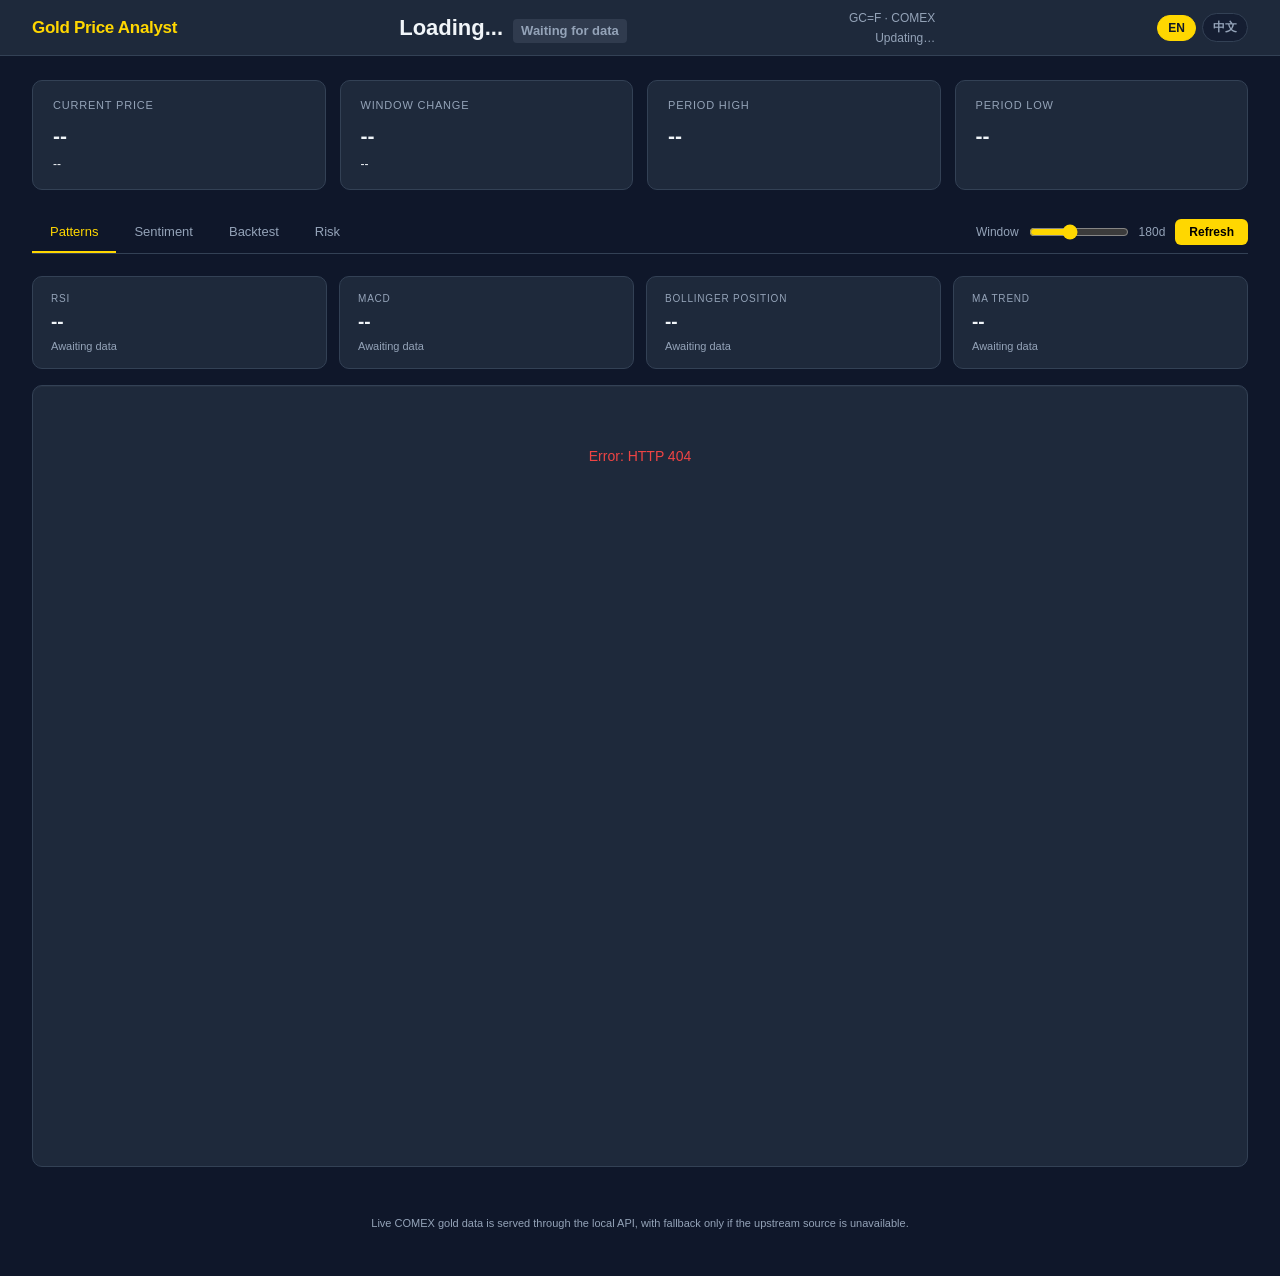
==== index.html @ 2719c524 "Add files via upload" ====
<!DOCTYPE html>
<html lang="en">
<head>
  <meta charset="UTF-8">
  <meta name="viewport" content="width=device-width, initial-scale=1.0">
  <title>Gold Price Analyst</title>
  <link rel="stylesheet" href="./gold.css">
  <script src="https://cdn.plot.ly/plotly-2.35.2.min.js" defer></script>
  <script src="./gold.js" defer></script>
</head>
<body>
  <header>
    <div class="logo" data-i18n="site_title">Gold Price Analyst</div>
    <div class="header-ticker">
      <div class="ticker-price" id="header-price">Loading...</div>
      <div class="ticker-change flat" id="header-change" data-i18n="waiting_data">Waiting for data</div>
    </div>
    <div class="header-meta">
      <div id="header-date">GC=F · COMEX</div>
      <div id="header-updated">Updating…</div>
    </div>
    <div class="lang-switch" aria-label="Language switcher">
      <button class="lang-btn active" id="lang-en" data-lang="en" type="button">EN</button>
      <button class="lang-btn" id="lang-zh" data-lang="zh" type="button">中文</button>
    </div>
  </header>

  <main class="container">
    <section class="summary-bar">
      <article class="stat-card">
        <div class="stat-label" data-i18n="current_price">Current Price</div>
        <div class="stat-value" id="stat-price">--</div>
        <div class="stat-delta" id="stat-change">--</div>
      </article>
      <article class="stat-card">
        <div class="stat-label" data-i18n="window_change">Window Change</div>
        <div class="stat-value" id="stat-window-change">--</div>
        <div class="stat-delta" id="stat-window-pct">--</div>
      </article>
      <article class="stat-card">
        <div class="stat-label" data-i18n="period_high">Period High</div>
        <div class="stat-value" id="stat-high">--</div>
      </article>
      <article class="stat-card">
        <div class="stat-label" data-i18n="period_low">Period Low</div>
        <div class="stat-value" id="stat-low">--</div>
      </article>
    </section>

    <section class="tab-bar">
      <div class="tabs">
        <button class="tab-btn active" data-tab="patterns" data-i18n="tab_patterns" type="button">Patterns</button>
        <button class="tab-btn" data-tab="sentiment" data-i18n="tab_sentiment" type="button">Sentiment</button>
        <button class="tab-btn" data-tab="backtest" data-i18n="tab_backtest" type="button">Backtest</button>
        <button class="tab-btn" data-tab="risk" data-i18n="tab_risk" type="button">Risk</button>
      </div>
      <div class="controls">
        <span class="control-label" data-i18n="window">Window</span>
        <input id="days-slider" type="range" min="60" max="365" step="30" value="180">
        <span class="control-label" id="days-label">180d</span>
        <button class="btn-refresh" id="btn-refresh" data-i18n="refresh" type="button">Refresh</button>
      </div>
    </section>

    <section class="tab-panel active" id="tab-patterns">
      <div class="metrics">
        <article class="metric" id="m-rsi">
          <div class="metric-label">RSI</div>
          <div class="metric-value">--</div>
          <div class="metric-signal muted" data-i18n="awaiting_data">Awaiting data</div>
        </article>
        <article class="metric" id="m-macd">
          <div class="metric-label">MACD</div>
          <div class="metric-value">--</div>
          <div class="metric-signal muted" data-i18n="awaiting_data">Awaiting data</div>
        </article>
        <article class="metric" id="m-bb">
          <div class="metric-label" data-i18n="bollinger_position">Bollinger Position</div>
          <div class="metric-value">--</div>
          <div class="metric-signal muted" data-i18n="awaiting_data">Awaiting data</div>
        </article>
        <article class="metric" id="m-ma">
          <div class="metric-label" data-i18n="ma_trend">MA Trend</div>
          <div class="metric-value">--</div>
          <div class="metric-signal muted" data-i18n="awaiting_data">Awaiting data</div>
        </article>
      </div>
      <div class="chart-box">
        <div id="patterns-chart"></div>
      </div>
      <div class="sr-row" id="sr-row"></div>
    </section>

    <section class="tab-panel" id="tab-sentiment">
      <div class="sentiment-top">
        <article class="gauge-box" id="sentiment-gauge"></article>
        <div class="chart-box">
          <div id="sentiment-donut"></div>
        </div>
      </div>
      <div class="chart-box">
        <div id="sentiment-bars"></div>
      </div>
    </section>

    <section class="tab-panel" id="tab-backtest">
      <div class="metrics">
        <article class="metric" id="m-bh">
          <div class="metric-label" data-i18n="buy_hold">Buy & Hold</div>
          <div class="metric-value">--</div>
          <div class="metric-signal muted" data-i18n="baseline_return">Baseline return</div>
        </article>
        <article class="metric" id="m-strat-0">
          <div class="metric-label" data-i18n="trend_strategy">Trend Strategy</div>
          <div class="metric-value">--</div>
          <div class="metric-signal muted" data-i18n="awaiting_data">Awaiting data</div>
        </article>
        <article class="metric" id="m-strat-1">
          <div class="metric-label" data-i18n="mean_reversion">Mean Reversion</div>
          <div class="metric-value">--</div>
          <div class="metric-signal muted" data-i18n="awaiting_data">Awaiting data</div>
        </article>
        <article class="metric" id="m-strat-2">
          <div class="metric-label" data-i18n="breakout">Breakout</div>
          <div class="metric-value">--</div>
          <div class="metric-signal muted" data-i18n="awaiting_data">Awaiting data</div>
        </article>
      </div>
      <div class="chart-box">
        <div id="backtest-chart"></div>
      </div>
      <div class="table-wrap">
        <table class="data-table">
          <thead>
            <tr>
              <th data-i18n="strategy">Strategy</th>
              <th data-i18n="total_return">Total Return</th>
              <th data-i18n="vs_bh">Vs B&amp;H</th>
              <th>Sharpe</th>
              <th data-i18n="max_drawdown">Max Drawdown</th>
              <th data-i18n="win_rate">Win Rate</th>
              <th data-i18n="trades">Trades</th>
            </tr>
          </thead>
          <tbody id="backtest-tbody"></tbody>
        </table>
      </div>
    </section>

    <section class="tab-panel" id="tab-risk">
      <div class="metrics">
        <article class="metric" id="m-sharpe">
          <div class="metric-label">Sharpe</div>
          <div class="metric-value">--</div>
          <div class="metric-signal muted" data-i18n="awaiting_data">Awaiting data</div>
        </article>
        <article class="metric" id="m-sortino">
          <div class="metric-label">Sortino</div>
          <div class="metric-value">--</div>
          <div class="metric-signal muted"></div>
        </article>
        <article class="metric" id="m-var95">
          <div class="metric-label">VaR 95%</div>
          <div class="metric-value">--</div>
          <div class="metric-signal muted"></div>
        </article>
        <article class="metric" id="m-maxdd">
          <div class="metric-label" data-i18n="max_drawdown">Max Drawdown</div>
          <div class="metric-value">--</div>
          <div class="metric-signal muted"></div>
        </article>
        <article class="metric" id="m-vol">
          <div class="metric-label" data-i18n="full_volatility">Full Volatility</div>
          <div class="metric-value">--</div>
          <div class="metric-signal muted"></div>
        </article>
        <article class="metric" id="m-vol30">
          <div class="metric-label" data-i18n="volatility_30d">30D Volatility</div>
          <div class="metric-value">--</div>
          <div class="metric-signal muted"></div>
        </article>
        <article class="metric" id="m-skew">
          <div class="metric-label">Skewness</div>
          <div class="metric-value">--</div>
          <div class="metric-signal muted"></div>
        </article>
        <article class="metric" id="m-kurt">
          <div class="metric-label">Kurtosis</div>
          <div class="metric-value">--</div>
          <div class="metric-signal muted"></div>
        </article>
      </div>
      <div class="two-col">
        <div class="chart-box">
          <div id="risk-vol-chart"></div>
        </div>
        <div class="chart-box">
          <div id="risk-dist-chart"></div>
        </div>
      </div>
      <div class="two-col">
        <div class="chart-box">
          <div id="risk-dd-chart"></div>
        </div>
        <div class="chart-box">
          <div id="risk-corr-chart"></div>
        </div>
      </div>
    </section>

    <p class="disclaimer" data-i18n="disclaimer">Live COMEX gold data is served through the local API, with fallback only if the upstream source is unavailable.</p>
  </main>
</body>
</html>
---- gold.css ----
/* ── Reset & Variables ─────────────────────────────────────────── */
:root {
  --bg:        #0f172a;
  --surface:   #1e293b;
  --border:    #334155;
  --gold:      #FFD700;
  --gold-dim:  rgba(255, 215, 0, 0.12);
  --text:      #f1f5f9;
  --muted:     #94a3b8;
  --green:     #22c55e;
  --red:       #ef4444;
  --blue:      #3b82f6;
  --orange:    #f97316;
  --radius:    10px;
  --font:      -apple-system, BlinkMacSystemFont, 'Segoe UI', Roboto, sans-serif;
}

*, *::before, *::after { box-sizing: border-box; margin: 0; padding: 0; }

body {
  font-family: var(--font);
  background: var(--bg);
  color: var(--text);
  min-height: 100vh;
  font-size: 14px;
  line-height: 1.5;
}

/* ── Header ────────────────────────────────────────────────────── */
header {
  background: var(--surface);
  border-bottom: 1px solid var(--border);
  padding: 0 32px;
  height: 56px;
  display: flex;
  align-items: center;
  justify-content: space-between;
  position: sticky;
  top: 0;
  z-index: 100;
  gap: 16px;
}

.lang-switch {
  display: flex;
  align-items: center;
  gap: 6px;
}

.lang-btn {
  border: 1px solid var(--border);
  background: rgba(15, 23, 42, 0.55);
  color: var(--muted);
  border-radius: 999px;
  padding: 5px 10px;
  font-size: 12px;
  font-weight: 700;
  cursor: pointer;
}

.lang-btn.active {
  color: #111827;
  background: var(--gold);
  border-color: var(--gold);
}

.logo {
  font-size: 17px;
  font-weight: 700;
  color: var(--gold);
  letter-spacing: -0.3px;
  white-space: nowrap;
}

.header-ticker {
  display: flex;
  align-items: baseline;
  gap: 10px;
}

.ticker-price {
  font-size: 22px;
  font-weight: 700;
  font-variant-numeric: tabular-nums;
}

.ticker-change {
  font-size: 13px;
  padding: 2px 8px;
  border-radius: 4px;
  font-weight: 600;
}

.ticker-change.up   { background: rgba(34,197,94,0.15);  color: var(--green); }
.ticker-change.down { background: rgba(239,68,68,0.15);  color: var(--red);   }
.ticker-change.flat { background: rgba(148,163,184,0.15);color: var(--muted); }

.header-meta {
  font-size: 12px;
  color: var(--muted);
  white-space: nowrap;
  display: flex;
  flex-direction: column;
  align-items: flex-end;
  gap: 2px;
}

/* ── Container ─────────────────────────────────────────────────── */
.container {
  max-width: 1400px;
  margin: 0 auto;
  padding: 24px 32px 40px;
}

/* ── Summary Bar ───────────────────────────────────────────────── */
.summary-bar {
  display: grid;
  grid-template-columns: repeat(4, 1fr);
  gap: 14px;
  margin-bottom: 22px;
}

.stat-card {
  background: var(--surface);
  border: 1px solid var(--border);
  border-radius: var(--radius);
  padding: 16px 20px;
}

.stat-label {
  font-size: 11px;
  text-transform: uppercase;
  letter-spacing: 0.8px;
  color: var(--muted);
  margin-bottom: 6px;
}

.stat-value {
  font-size: 21px;
  font-weight: 700;
  font-variant-numeric: tabular-nums;
}

.stat-delta {
  font-size: 12px;
  margin-top: 4px;
}

.stat-delta.up   { color: var(--green); }
.stat-delta.down { color: var(--red);   }

/* ── Tab Bar ───────────────────────────────────────────────────── */
.tab-bar {
  display: flex;
  align-items: center;
  justify-content: space-between;
  border-bottom: 1px solid var(--border);
  margin-bottom: 22px;
  gap: 12px;
}

.tabs { display: flex; }

.tab-btn {
  background: none;
  border: none;
  border-bottom: 2px solid transparent;
  color: var(--muted);
  font-size: 13px;
  font-weight: 500;
  padding: 12px 18px;
  cursor: pointer;
  transition: color 0.15s, border-color 0.15s;
  white-space: nowrap;
}

.tab-btn:hover         { color: var(--text); }
.tab-btn.active        { color: var(--gold); border-bottom-color: var(--gold); }

/* ── Controls ──────────────────────────────────────────────────── */
.controls {
  display: flex;
  align-items: center;
  gap: 10px;
  padding-bottom: 2px;
}

.control-label { font-size: 12px; color: var(--muted); }

input[type="range"] {
  width: 100px;
  accent-color: var(--gold);
  cursor: pointer;
}

.btn-refresh {
  background: var(--gold);
  color: #000;
  border: none;
  border-radius: 6px;
  padding: 6px 14px;
  font-size: 12px;
  font-weight: 700;
  cursor: pointer;
  transition: opacity 0.15s;
  white-space: nowrap;
}

.btn-refresh:hover    { opacity: 0.85; }
.btn-refresh:disabled { opacity: 0.45; cursor: default; }

/* ── Tab Panels ────────────────────────────────────────────────── */
.tab-panel         { display: none; }
.tab-panel.active  { display: block; }

.tab-panel > * + * {
  margin-top: 14px;
}

/* ── Metric Cards ──────────────────────────────────────────────── */
.metrics {
  display: grid;
  grid-template-columns: repeat(4, 1fr);
  gap: 12px;
  margin-bottom: 16px;
}

.metric {
  background: var(--surface);
  border: 1px solid var(--border);
  border-radius: var(--radius);
  padding: 14px 18px;
}

.metric-label {
  font-size: 10px;
  text-transform: uppercase;
  letter-spacing: 0.8px;
  color: var(--muted);
  margin-bottom: 5px;
}

.metric-value {
  font-size: 19px;
  font-weight: 700;
  font-variant-numeric: tabular-nums;
  line-height: 1.2;
}

.metric-signal      { font-size: 11px; margin-top: 4px; color: var(--muted); }
.metric-signal.bull { color: var(--green);  }
.metric-signal.bear { color: var(--red);    }
.metric-signal.warn { color: #f59e0b;       }
.metric-signal.muted{ color: var(--muted);  }

/* ── Chart Box ─────────────────────────────────────────────────── */
.chart-box {
  background: var(--surface);
  border: 1px solid var(--border);
  border-radius: var(--radius);
  padding: 10px;
  margin-bottom: 14px;
  overflow: hidden;
  box-shadow: inset 0 1px 0 rgba(255,255,255,0.03);
}

.chart-box > div[id] {
  min-height: 220px;
  width: 100%;
  max-width: 100%;
}

#patterns-chart {
  min-height: 760px;
  width: 100%;
}

.chart-box .js-plotly-plot,
.chart-box .plot-container,
.chart-box .svg-container {
  width: 100% !important;
  max-width: 100% !important;
}

/* ── Spinner ───────────────────────────────────────────────────── */
.spinner-wrap {
  display: flex;
  align-items: center;
  justify-content: center;
  min-height: 120px;
}

.spinner {
  width: 28px;
  height: 28px;
  border: 2px solid var(--border);
  border-top-color: var(--gold);
  border-radius: 50%;
  animation: spin 0.75s linear infinite;
}

@keyframes spin { to { transform: rotate(360deg); } }

/* ── S/R Levels ────────────────────────────────────────────────── */
.sr-row {
  display: grid;
  grid-template-columns: 1fr 1fr;
  gap: 12px;
  margin-bottom: 14px;
}

.sr-card {
  background: var(--surface);
  border: 1px solid var(--border);
  border-radius: var(--radius);
  padding: 14px 18px;
}

.sr-type  { font-size: 10px; text-transform: uppercase; letter-spacing: 0.8px; color: var(--muted); margin-bottom: 4px; }
.sr-price { font-size: 20px; font-weight: 700; }
.sr-dist  { font-size: 11px; color: var(--muted); margin-top: 3px; }

/* ── Sentiment ─────────────────────────────────────────────────── */
.sentiment-top {
  display: grid;
  grid-template-columns: 220px 1fr;
  gap: 14px;
  margin-bottom: 14px;
}

.gauge-box {
  background: var(--surface);
  border: 1px solid var(--border);
  border-radius: var(--radius);
  display: flex;
  flex-direction: column;
  align-items: center;
  justify-content: center;
  padding: 28px 16px;
  text-align: center;
  min-height: 220px;
}

.gauge-score { font-size: 50px; font-weight: 800; line-height: 1; }
.gauge-label { font-size: 17px; font-weight: 600; margin-top: 8px; }
.gauge-sub   { font-size: 11px; color: var(--muted); margin-top: 8px; }

/* ── Backtest Table ────────────────────────────────────────────── */
.table-wrap {
  background: var(--surface);
  border: 1px solid var(--border);
  border-radius: var(--radius);
  overflow: hidden;
  margin-bottom: 14px;
  box-shadow: inset 0 1px 0 rgba(255,255,255,0.03);
}

.data-table {
  width: 100%;
  border-collapse: collapse;
  font-size: 13px;
}

.data-table th {
  text-align: left;
  padding: 10px 16px;
  font-size: 10px;
  text-transform: uppercase;
  letter-spacing: 0.7px;
  color: var(--muted);
  border-bottom: 1px solid var(--border);
  background: rgba(15,23,42,0.4);
}

.data-table td {
  padding: 10px 16px;
  border-bottom: 1px solid rgba(51,65,85,0.5);
  font-variant-numeric: tabular-nums;
}

.data-table tr:last-child td { border-bottom: none; }
.data-table .bull { color: var(--green); }
.data-table .bear { color: var(--red);   }

/* ── Risk two-col ──────────────────────────────────────────────── */
.two-col {
  display: grid;
  grid-template-columns: 1fr 1fr;
  gap: 14px;
  margin-bottom: 14px;
}

/* ── Disclaimer ────────────────────────────────────────────────── */
.disclaimer {
  text-align: center;
  font-size: 11px;
  color: var(--muted);
  padding: 20px 0 4px;
}

/* ── Responsive ────────────────────────────────────────────────── */
@media (max-width: 900px) {
  .container       { padding: 16px; }
  .summary-bar     { grid-template-columns: repeat(2, 1fr); }
  .metrics         { grid-template-columns: repeat(2, 1fr); }
  .two-col         { grid-template-columns: 1fr; }
  .sentiment-top   { grid-template-columns: 1fr; }
  .sr-row          { grid-template-columns: 1fr; }
  .tab-bar         { flex-direction: column; align-items: stretch; }
  .tabs            { overflow-x: auto; scrollbar-width: thin; }
  .controls        { justify-content: space-between; }
}

@media (max-width: 640px) {
  header           { padding: 12px 16px; height: auto; flex-wrap: wrap; }
  .header-ticker   { width: 100%; justify-content: space-between; }
  .header-meta     { align-items: flex-start; }
  .lang-switch     { width: 100%; justify-content: flex-start; }
  .summary-bar     { grid-template-columns: 1fr; }
  .metrics         { grid-template-columns: 1fr; }
  .stat-card,
  .metric,
  .sr-card         { padding: 14px 16px; }
  .tab-btn         { padding: 12px 14px; }
  .gauge-score     { font-size: 42px; }
}
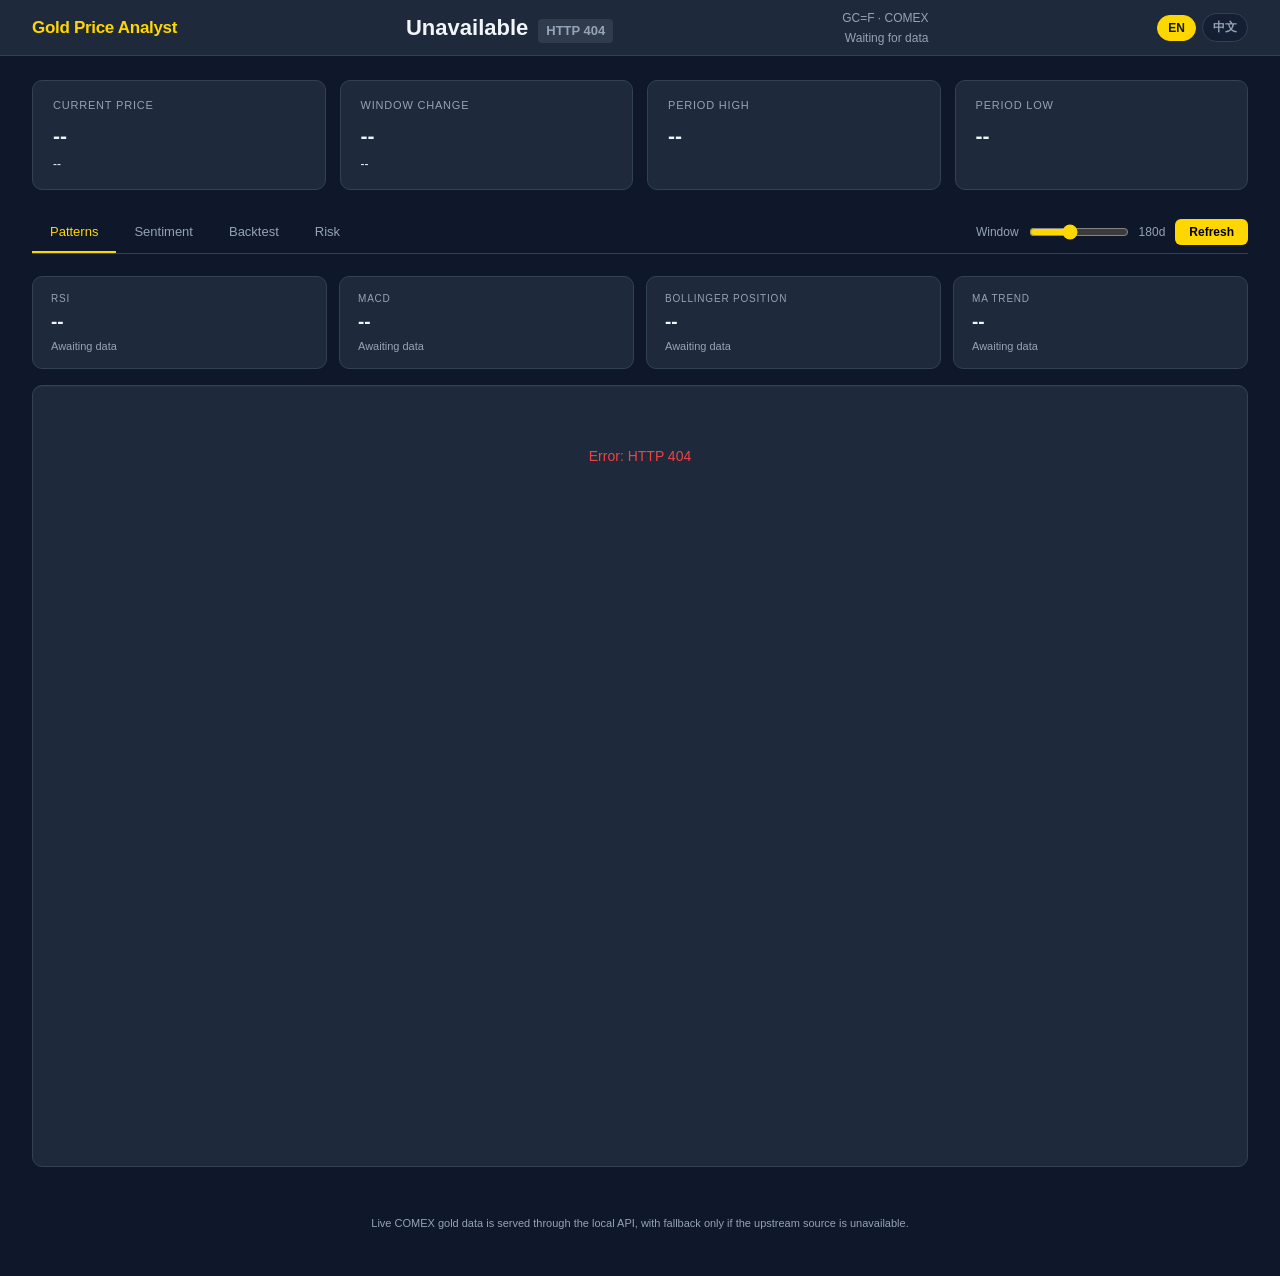
==== commit 460b062d: "Fix gold risk correlations" ====
--- a/index.html
+++ b/index.html
@@ -12,12 +12,12 @@
   <header>
     <div class="logo" data-i18n="site_title">Gold Price Analyst</div>
     <div class="header-ticker">
-      <div class="ticker-price" id="header-price">Loading...</div>
-      <div class="ticker-change flat" id="header-change" data-i18n="waiting_data">Waiting for data</div>
+      <div class="ticker-price" id="header-price" aria-live="polite">Loading...</div>
+      <div class="ticker-change flat" id="header-change" data-i18n="waiting_data" aria-live="polite">Waiting for data</div>
     </div>
     <div class="header-meta">
       <div id="header-date">GC=F · COMEX</div>
-      <div id="header-updated">Updating…</div>
+      <div id="header-updated" aria-live="polite">Updating…</div>
     </div>
     <div class="lang-switch" aria-label="Language switcher">
       <button class="lang-btn active" id="lang-en" data-lang="en" type="button">EN</button>
@@ -56,7 +56,7 @@
       </div>
       <div class="controls">
         <span class="control-label" data-i18n="window">Window</span>
-        <input id="days-slider" type="range" min="60" max="365" step="30" value="180">
+        <input id="days-slider" type="range" min="60" max="365" step="30" value="180" aria-label="Analysis window in days">
         <span class="control-label" id="days-label">180d</span>
         <button class="btn-refresh" id="btn-refresh" data-i18n="refresh" type="button">Refresh</button>
       </div>
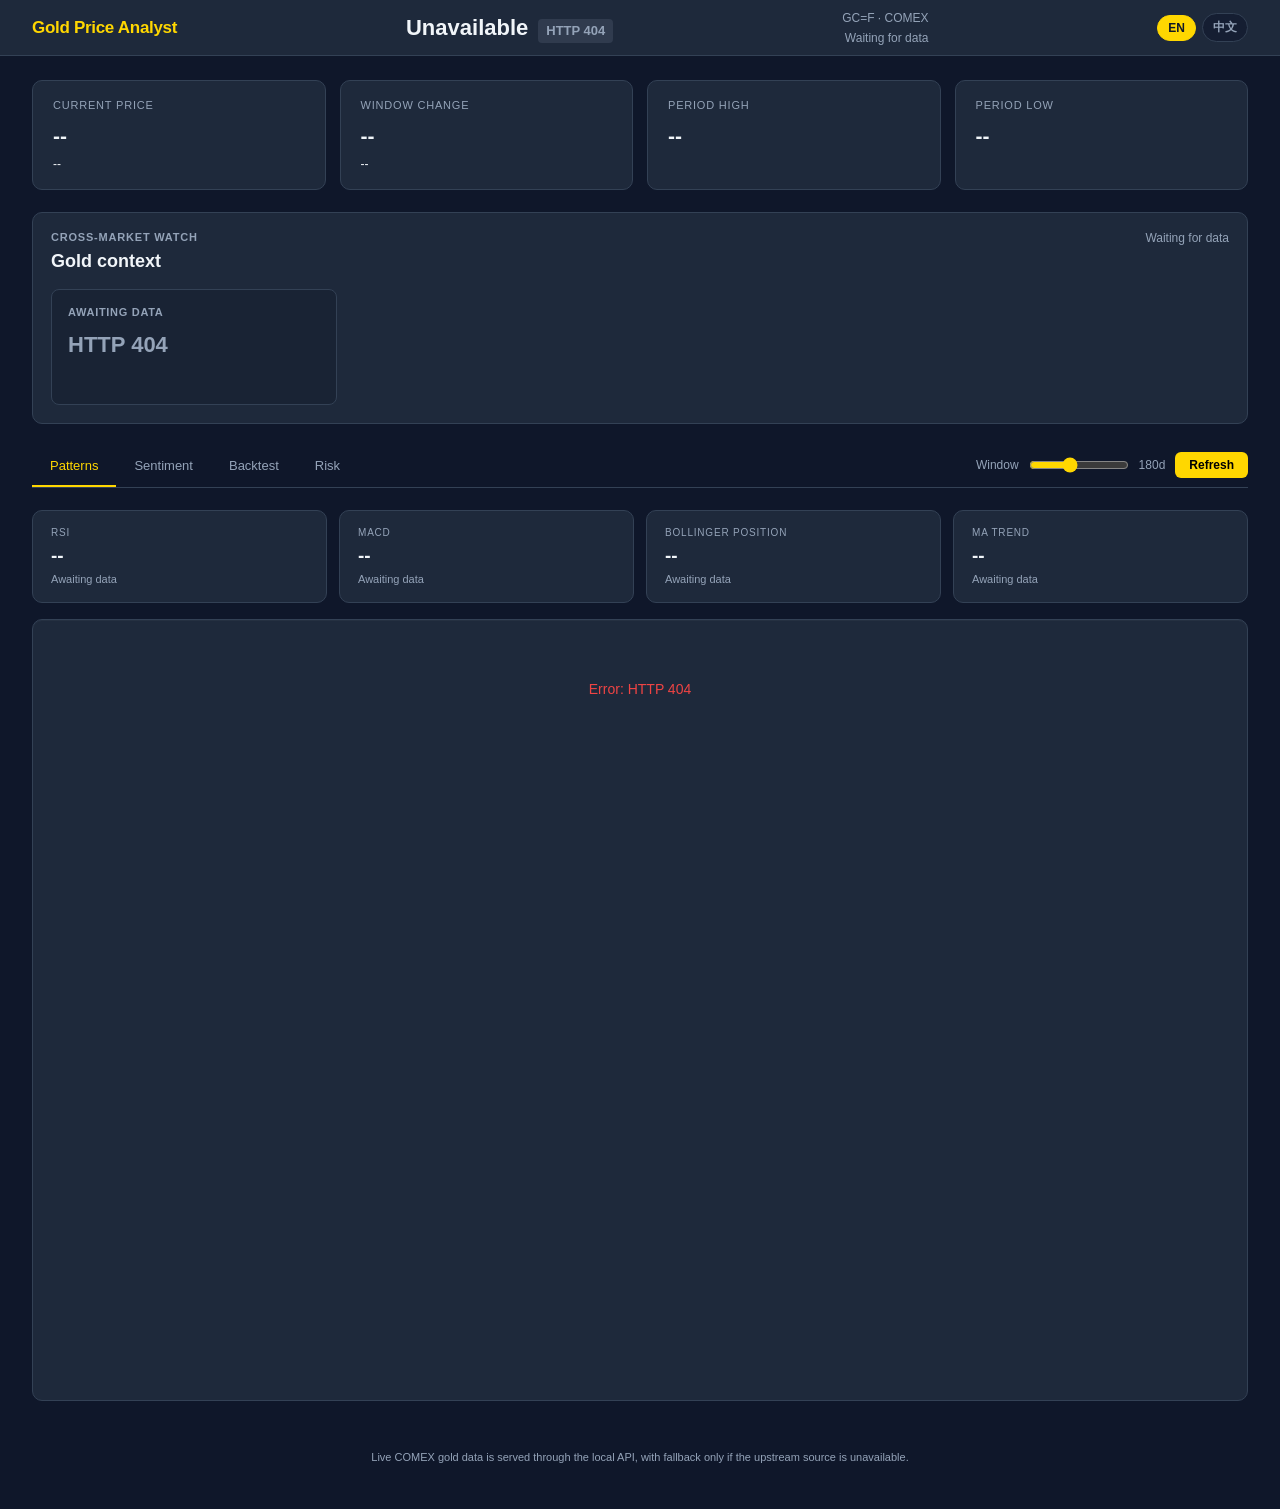
==== commit 52ee6cec: "Add cross-market watch assets" ====
--- a/index.html
+++ b/index.html
@@ -47,6 +47,22 @@
       </article>
     </section>
 
+    <section class="market-watch" aria-label="Cross-market watch">
+      <div class="market-watch-head">
+        <div>
+          <div class="section-kicker" data-i18n="market_watch">Cross-Market Watch</div>
+          <h2 data-i18n="market_watch_title">Gold context</h2>
+        </div>
+        <div class="market-watch-meta" id="market-watch-updated">--</div>
+      </div>
+      <div class="market-grid" id="market-grid">
+        <article class="market-card loading">
+          <div class="market-name" data-i18n="awaiting_data">Awaiting data</div>
+          <div class="market-price">--</div>
+        </article>
+      </div>
+    </section>
+
     <section class="tab-bar">
       <div class="tabs">
         <button class="tab-btn active" data-tab="patterns" data-i18n="tab_patterns" type="button">Patterns</button>
--- a/gold.css
+++ b/gold.css
@@ -149,6 +149,91 @@
 .stat-delta.up   { color: var(--green); }
 .stat-delta.down { color: var(--red);   }
 
+/* ── Market Watch ──────────────────────────────────────────────── */
+.market-watch {
+  background: var(--surface);
+  border: 1px solid var(--border);
+  border-radius: var(--radius);
+  padding: 16px 18px 18px;
+  margin-bottom: 22px;
+}
+
+.market-watch-head {
+  display: flex;
+  justify-content: space-between;
+  align-items: flex-start;
+  gap: 16px;
+  margin-bottom: 14px;
+}
+
+.section-kicker {
+  color: var(--muted);
+  font-size: 11px;
+  font-weight: 700;
+  letter-spacing: 0.8px;
+  text-transform: uppercase;
+}
+
+.market-watch h2 {
+  margin: 2px 0 0;
+  font-size: 18px;
+}
+
+.market-watch-meta {
+  color: var(--muted);
+  font-size: 12px;
+  text-align: right;
+}
+
+.market-grid {
+  display: grid;
+  grid-template-columns: repeat(4, 1fr);
+  gap: 12px;
+}
+
+.market-card {
+  min-height: 116px;
+  background: rgba(15, 23, 42, 0.35);
+  border: 1px solid var(--border);
+  border-radius: 8px;
+  padding: 14px 16px;
+}
+
+.market-name {
+  display: flex;
+  justify-content: space-between;
+  gap: 8px;
+  color: var(--muted);
+  font-size: 11px;
+  font-weight: 700;
+  letter-spacing: 0.7px;
+  text-transform: uppercase;
+}
+
+.market-symbol {
+  color: var(--gold);
+  white-space: nowrap;
+}
+
+.market-price {
+  margin-top: 8px;
+  font-size: 22px;
+  font-weight: 800;
+  font-variant-numeric: tabular-nums;
+}
+
+.market-moves {
+  display: grid;
+  gap: 4px;
+  margin-top: 8px;
+  color: var(--muted);
+  font-size: 12px;
+}
+
+.market-move.up { color: var(--green); }
+.market-move.down { color: var(--red); }
+.market-card.loading .market-price { color: var(--muted); }
+
 /* ── Tab Bar ───────────────────────────────────────────────────── */
 .tab-bar {
   display: flex;
@@ -402,6 +487,7 @@
 @media (max-width: 900px) {
   .container       { padding: 16px; }
   .summary-bar     { grid-template-columns: repeat(2, 1fr); }
+  .market-grid     { grid-template-columns: repeat(2, 1fr); }
   .metrics         { grid-template-columns: repeat(2, 1fr); }
   .two-col         { grid-template-columns: 1fr; }
   .sentiment-top   { grid-template-columns: 1fr; }
@@ -417,8 +503,12 @@
   .header-meta     { align-items: flex-start; }
   .lang-switch     { width: 100%; justify-content: flex-start; }
   .summary-bar     { grid-template-columns: 1fr; }
+  .market-grid     { grid-template-columns: 1fr; }
+  .market-watch-head { flex-direction: column; }
+  .market-watch-meta { text-align: left; }
   .metrics         { grid-template-columns: 1fr; }
   .stat-card,
+  .market-card,
   .metric,
   .sr-card         { padding: 14px 16px; }
   .tab-btn         { padding: 12px 14px; }
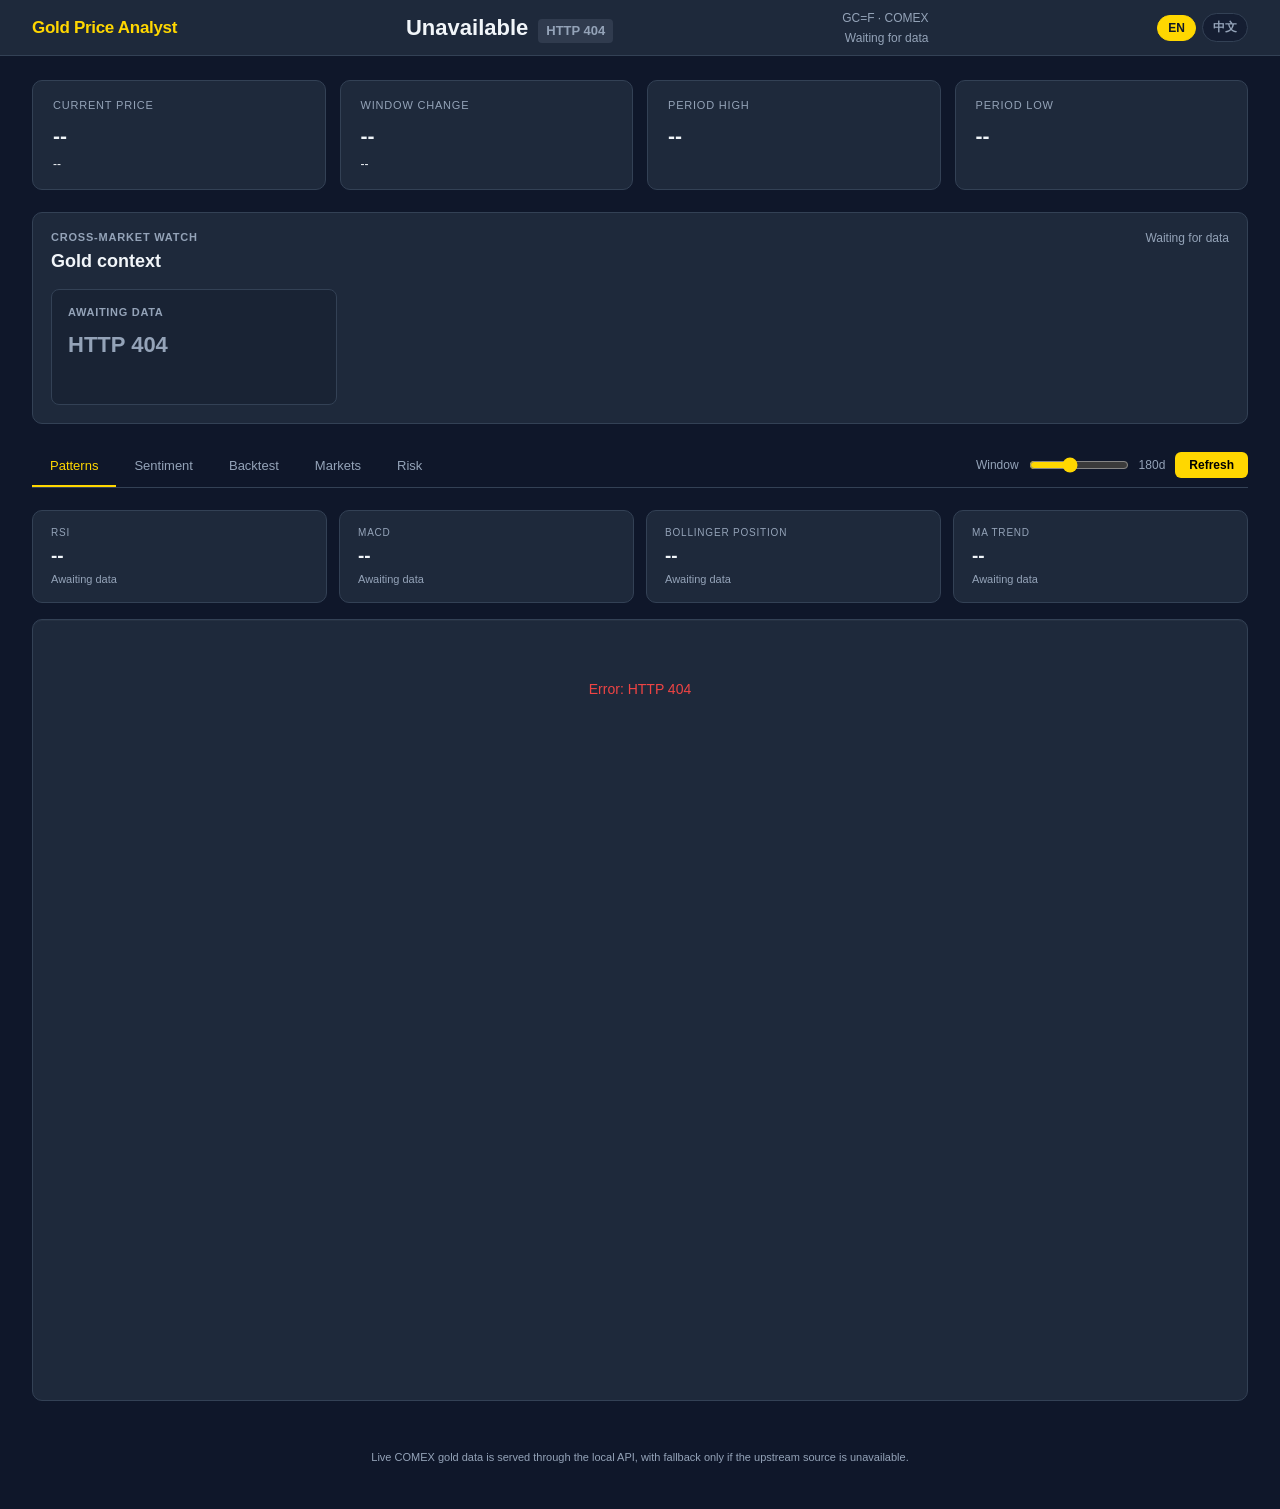
==== commit 22d2e1ba: "Add market K-line charts" ====
--- a/index.html
+++ b/index.html
@@ -68,6 +68,7 @@
         <button class="tab-btn active" data-tab="patterns" data-i18n="tab_patterns" type="button">Patterns</button>
         <button class="tab-btn" data-tab="sentiment" data-i18n="tab_sentiment" type="button">Sentiment</button>
         <button class="tab-btn" data-tab="backtest" data-i18n="tab_backtest" type="button">Backtest</button>
+        <button class="tab-btn" data-tab="markets" data-i18n="tab_markets" type="button">Markets</button>
         <button class="tab-btn" data-tab="risk" data-i18n="tab_risk" type="button">Risk</button>
       </div>
       <div class="controls">
@@ -163,6 +164,14 @@
       </div>
     </section>
 
+    <section class="tab-panel" id="tab-markets">
+      <div class="market-sections" id="market-sections">
+        <div class="chart-box">
+          <div class="spinner-wrap"><div class="spinner"></div></div>
+        </div>
+      </div>
+    </section>
+
     <section class="tab-panel" id="tab-risk">
       <div class="metrics">
         <article class="metric" id="m-sharpe">
--- a/gold.css
+++ b/gold.css
@@ -234,6 +234,74 @@
 .market-move.down { color: var(--red); }
 .market-card.loading .market-price { color: var(--muted); }
 
+.market-sections {
+  display: grid;
+  gap: 18px;
+}
+
+.market-section {
+  background: var(--surface);
+  border: 1px solid var(--border);
+  border-radius: var(--radius);
+  padding: 16px;
+}
+
+.market-section-head {
+  display: flex;
+  justify-content: space-between;
+  align-items: flex-start;
+  gap: 16px;
+  margin-bottom: 14px;
+}
+
+.market-section-title {
+  margin: 0;
+  font-size: 18px;
+}
+
+.market-section-sub {
+  color: var(--muted);
+  font-size: 12px;
+  margin-top: 3px;
+}
+
+.market-section-stats {
+  display: flex;
+  gap: 10px;
+  flex-wrap: wrap;
+  justify-content: flex-end;
+}
+
+.market-pill {
+  min-width: 110px;
+  border: 1px solid var(--border);
+  border-radius: 8px;
+  padding: 8px 10px;
+  background: rgba(15, 23, 42, 0.35);
+}
+
+.market-pill-label {
+  color: var(--muted);
+  font-size: 10px;
+  font-weight: 700;
+  letter-spacing: 0.7px;
+  text-transform: uppercase;
+}
+
+.market-pill-value {
+  margin-top: 2px;
+  font-size: 14px;
+  font-weight: 800;
+  font-variant-numeric: tabular-nums;
+}
+
+.market-pill-value.up { color: var(--green); }
+.market-pill-value.down { color: var(--red); }
+
+.market-k-chart {
+  min-height: 420px;
+}
+
 /* ── Tab Bar ───────────────────────────────────────────────────── */
 .tab-bar {
   display: flex;
@@ -488,6 +556,8 @@
   .container       { padding: 16px; }
   .summary-bar     { grid-template-columns: repeat(2, 1fr); }
   .market-grid     { grid-template-columns: repeat(2, 1fr); }
+  .market-section-head { flex-direction: column; }
+  .market-section-stats { justify-content: flex-start; }
   .metrics         { grid-template-columns: repeat(2, 1fr); }
   .two-col         { grid-template-columns: 1fr; }
   .sentiment-top   { grid-template-columns: 1fr; }
@@ -506,6 +576,8 @@
   .market-grid     { grid-template-columns: 1fr; }
   .market-watch-head { flex-direction: column; }
   .market-watch-meta { text-align: left; }
+  .market-section { padding: 14px; }
+  .market-pill { flex: 1 1 130px; }
   .metrics         { grid-template-columns: 1fr; }
   .stat-card,
   .market-card,
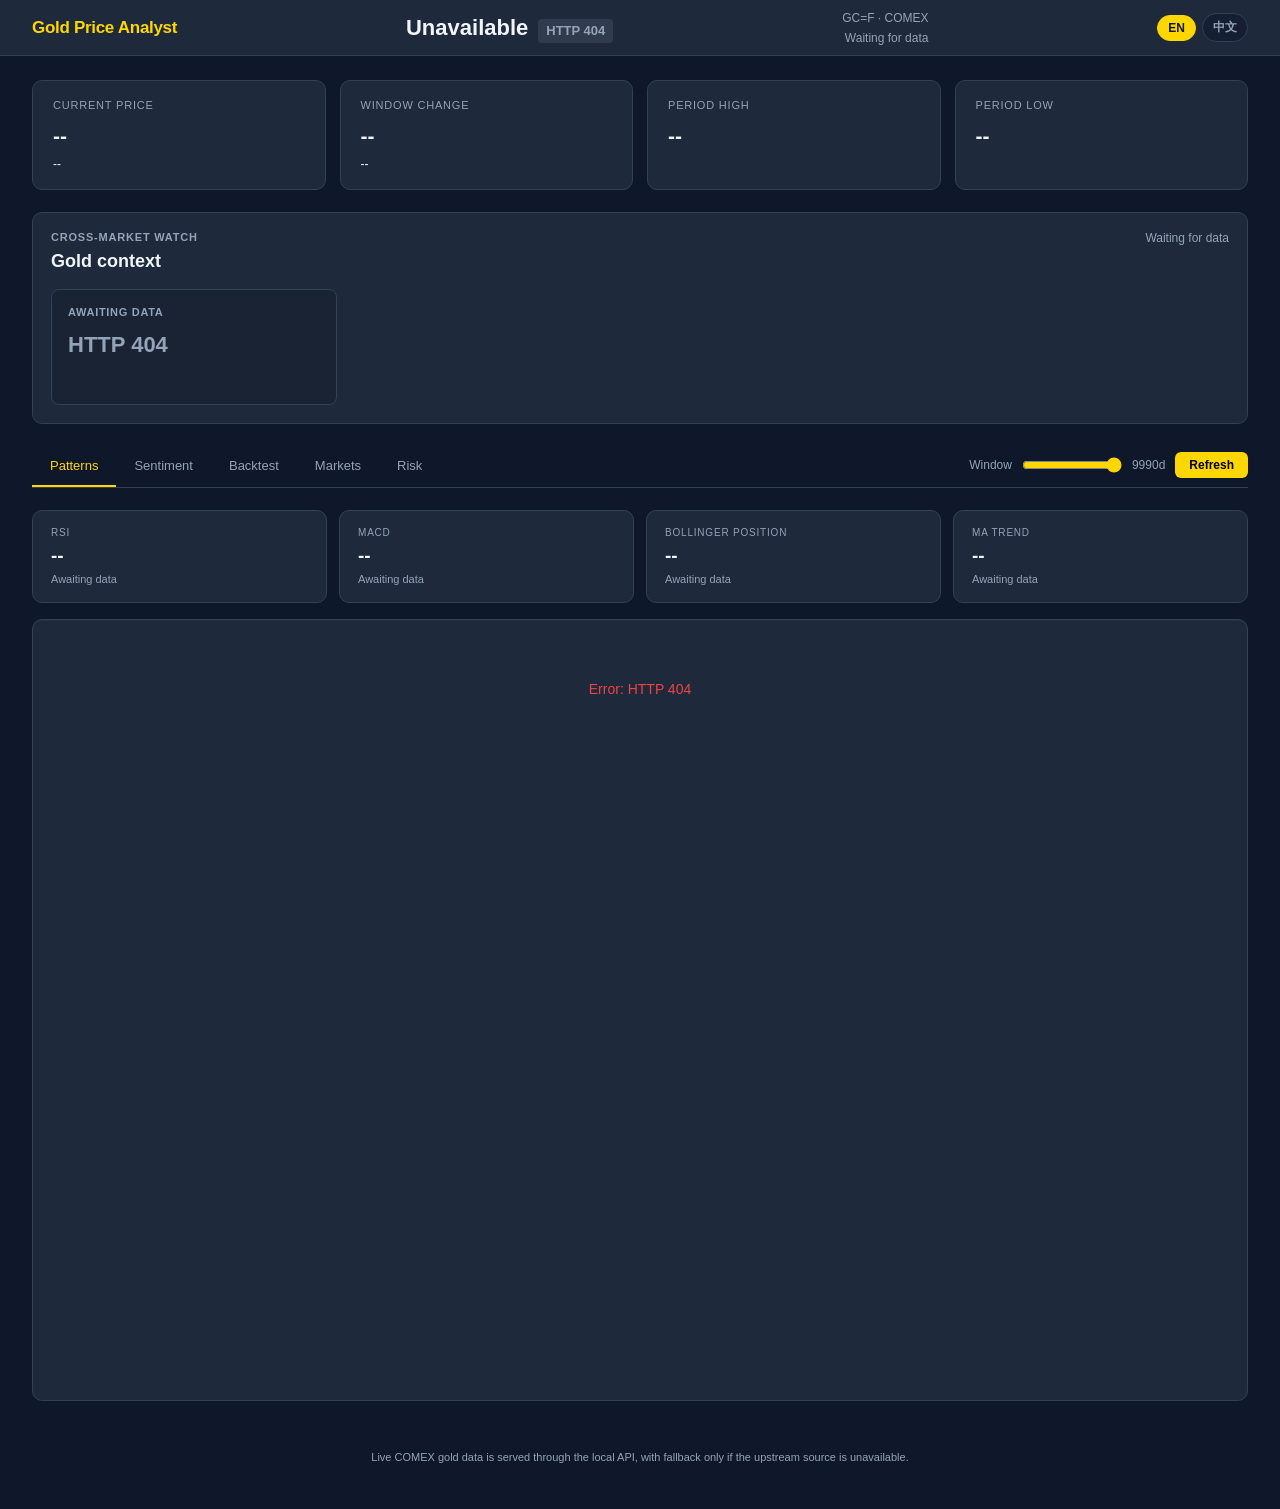
==== commit c95bb015: "Use full history for charts" ====
--- a/index.html
+++ b/index.html
@@ -73,8 +73,8 @@
       </div>
       <div class="controls">
         <span class="control-label" data-i18n="window">Window</span>
-        <input id="days-slider" type="range" min="60" max="365" step="30" value="180" aria-label="Analysis window in days">
-        <span class="control-label" id="days-label">180d</span>
+        <input id="days-slider" type="range" min="60" max="10000" step="30" value="10000" aria-label="Analysis window in days">
+        <span class="control-label" id="days-label">All</span>
         <button class="btn-refresh" id="btn-refresh" data-i18n="refresh" type="button">Refresh</button>
       </div>
     </section>
--- a/gold.css
+++ b/gold.css
@@ -199,6 +199,22 @@
   padding: 14px 16px;
 }
 
+.market-card-link {
+  width: 100%;
+  color: inherit;
+  text-align: left;
+  cursor: pointer;
+  transition: border-color 0.15s, transform 0.15s, background 0.15s;
+}
+
+.market-card-link:hover,
+.market-card-link:focus-visible {
+  background: rgba(255, 215, 0, 0.07);
+  border-color: rgba(255, 215, 0, 0.7);
+  outline: none;
+  transform: translateY(-1px);
+}
+
 .market-name {
   display: flex;
   justify-content: space-between;
@@ -244,6 +260,13 @@
   border: 1px solid var(--border);
   border-radius: var(--radius);
   padding: 16px;
+  scroll-margin-top: 76px;
+  transition: border-color 0.2s, box-shadow 0.2s;
+}
+
+.market-section-focus {
+  border-color: var(--gold);
+  box-shadow: 0 0 0 2px var(--gold-dim);
 }
 
 .market-section-head {
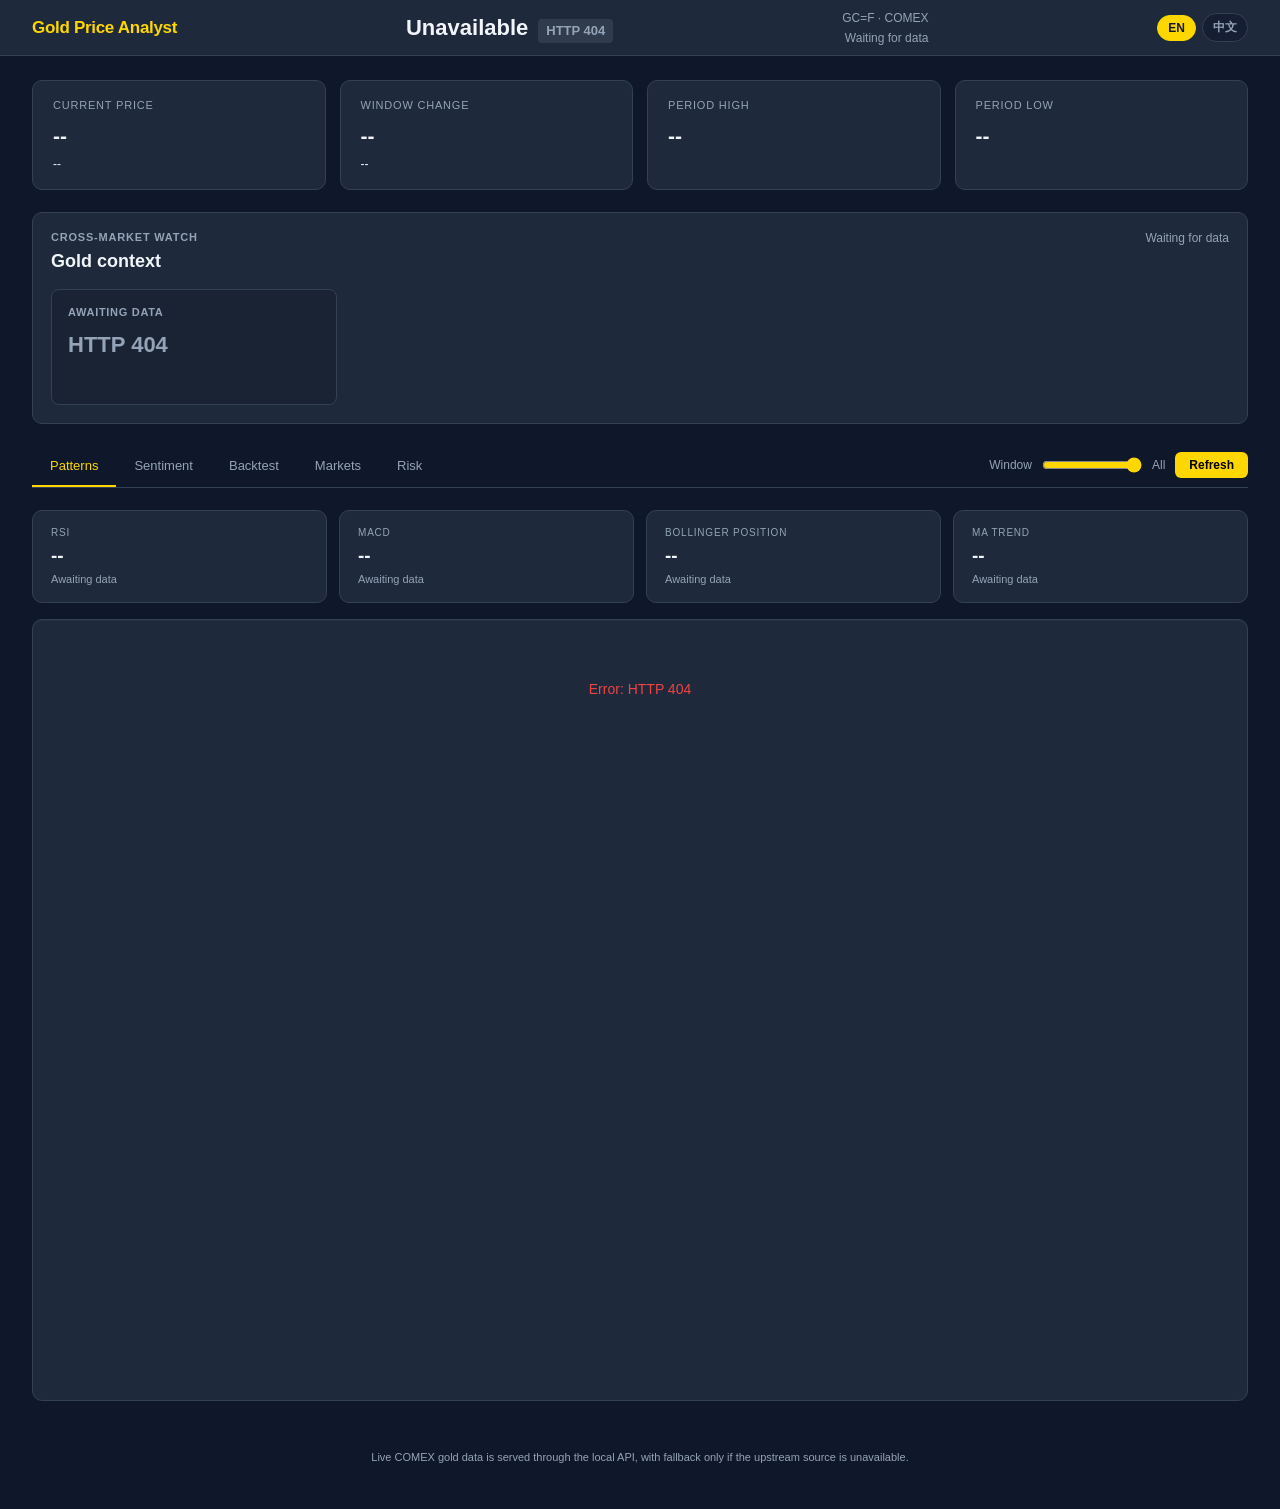
==== commit d38ee89a: "Use real market history charts" ====
--- a/index.html
+++ b/index.html
@@ -73,7 +73,7 @@
       </div>
       <div class="controls">
         <span class="control-label" data-i18n="window">Window</span>
-        <input id="days-slider" type="range" min="60" max="10000" step="30" value="10000" aria-label="Analysis window in days">
+        <input id="days-slider" type="range" min="60" max="10000" step="10" value="10000" aria-label="Analysis window in days">
         <span class="control-label" id="days-label">All</span>
         <button class="btn-refresh" id="btn-refresh" data-i18n="refresh" type="button">Refresh</button>
       </div>
--- a/gold.css
+++ b/gold.css
@@ -146,8 +146,10 @@
   margin-top: 4px;
 }
 
-.stat-delta.up   { color: var(--green); }
-.stat-delta.down { color: var(--red);   }
+.stat-delta.up,
+.stat-delta.bull { color: var(--green); }
+.stat-delta.down,
+.stat-delta.bear { color: var(--red);   }
 
 /* ── Market Watch ──────────────────────────────────────────────── */
 .market-watch {
@@ -253,6 +255,15 @@
 .market-sections {
   display: grid;
   gap: 18px;
+}
+
+.market-warning {
+  color: #f59e0b;
+  background: rgba(245, 158, 11, 0.1);
+  border: 1px solid rgba(245, 158, 11, 0.32);
+  border-radius: 8px;
+  padding: 10px 12px;
+  font-size: 12px;
 }
 
 .market-section {
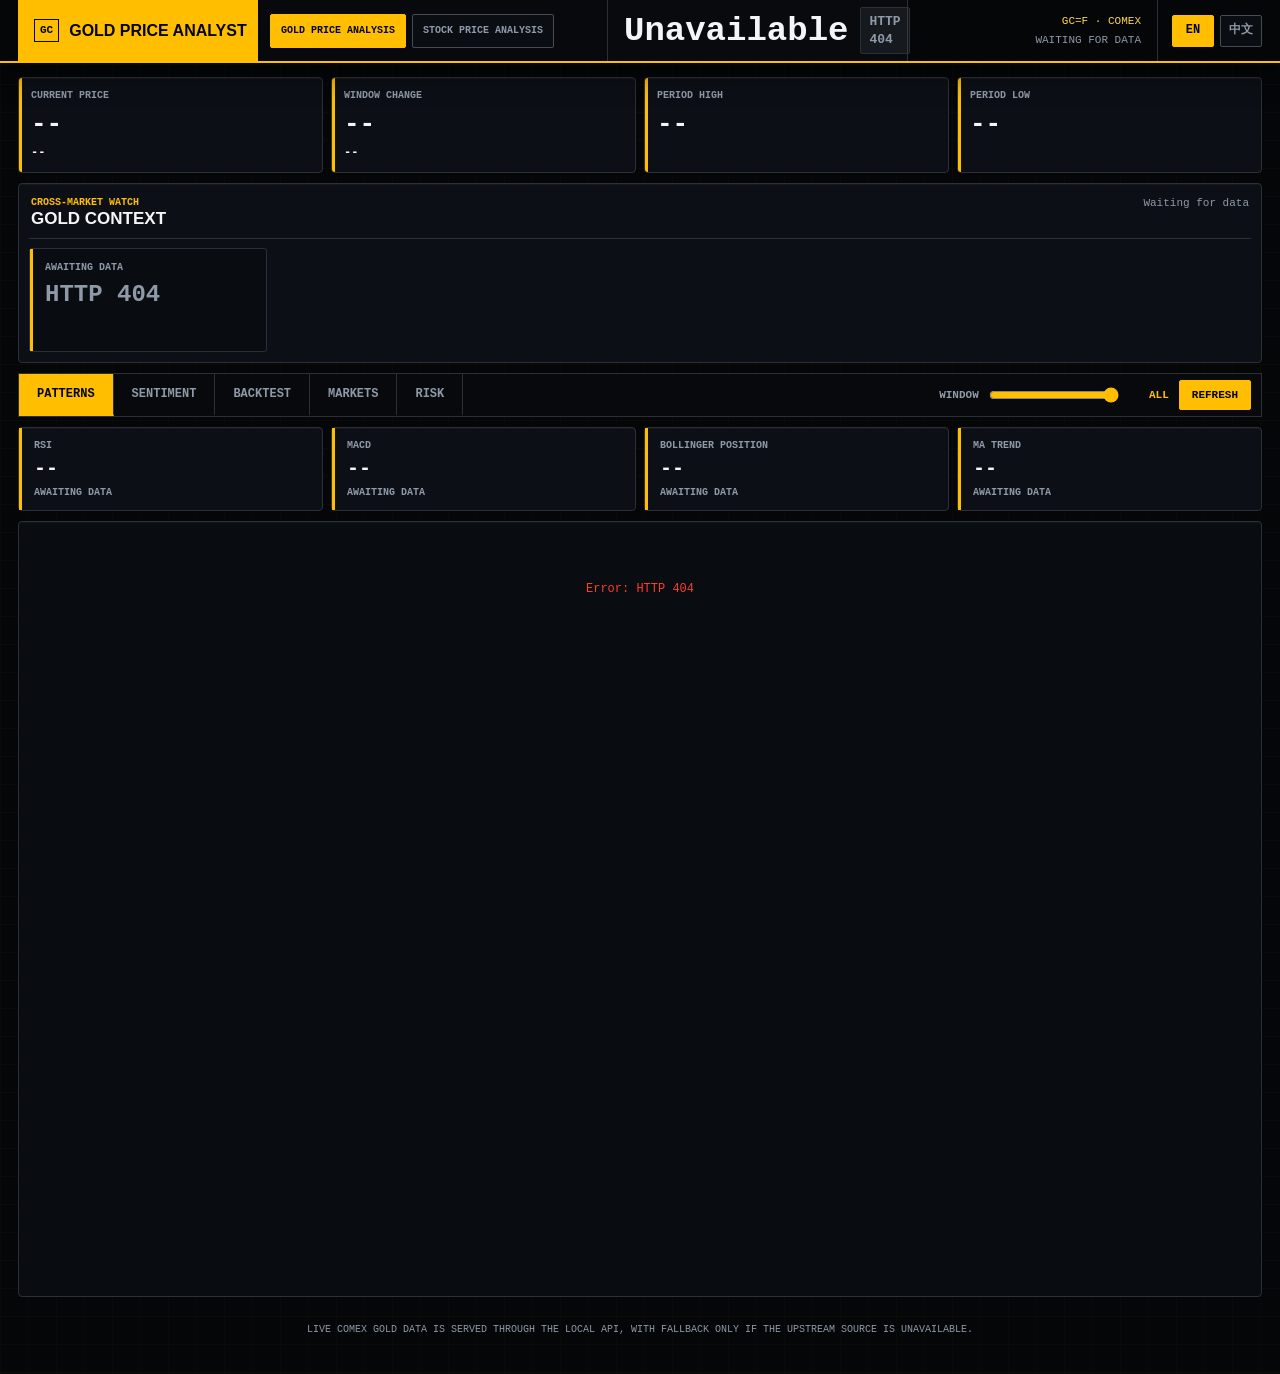
==== commit 627490aa: "Add stock price analysis API" ====
--- a/index.html
+++ b/index.html
@@ -11,6 +11,10 @@
 <body>
   <header>
     <div class="logo" data-i18n="site_title">Gold Price Analyst</div>
+    <nav class="analysis-switch" aria-label="Analysis switcher">
+      <button class="analysis-btn active" data-analysis="gold" data-i18n="analysis_gold" type="button">Gold Price Analysis</button>
+      <button class="analysis-btn" data-analysis="stocks" data-i18n="analysis_stock" type="button">Stock Price Analysis</button>
+    </nav>
     <div class="header-ticker">
       <div class="ticker-price" id="header-price" aria-live="polite">Loading...</div>
       <div class="ticker-change flat" id="header-change" data-i18n="waiting_data" aria-live="polite">Waiting for data</div>
@@ -26,6 +30,7 @@
   </header>
 
   <main class="container">
+    <section class="analysis-view active" id="analysis-gold">
     <section class="summary-bar">
       <article class="stat-card">
         <div class="stat-label" data-i18n="current_price">Current Price</div>
@@ -234,6 +239,38 @@
     </section>
 
     <p class="disclaimer" data-i18n="disclaimer">Live COMEX gold data is served through the local API, with fallback only if the upstream source is unavailable.</p>
+    </section>
+
+    <section class="analysis-view" id="analysis-stocks">
+      <section class="market-watch stock-watch" aria-label="US stock price analysis">
+        <div class="market-watch-head">
+          <div>
+            <div class="section-kicker" data-i18n="stock_watch">US Stock Watch</div>
+            <h2 data-i18n="stock_watch_title">CELC · QBTS · OUST · OKLO · TEM</h2>
+          </div>
+          <div class="market-watch-meta" id="stock-watch-updated">--</div>
+        </div>
+        <div class="market-grid stock-grid" id="stock-grid">
+          <article class="market-card loading">
+            <div class="market-name" data-i18n="awaiting_data">Awaiting data</div>
+            <div class="market-price">--</div>
+          </article>
+        </div>
+      </section>
+
+      <section class="stock-toolbar">
+        <div class="section-kicker" data-i18n="stock_price_analysis">Stock Price Analysis</div>
+        <button class="btn-refresh" id="btn-stock-refresh" data-i18n="refresh" type="button">Refresh</button>
+      </section>
+
+      <section class="market-sections" id="stock-sections">
+        <div class="chart-box">
+          <div class="spinner-wrap"><div class="spinner"></div></div>
+        </div>
+      </section>
+
+      <p class="disclaimer" data-i18n="stock_disclaimer">US stock prices are served through the local API using market history from Yahoo Finance.</p>
+    </section>
   </main>
 </body>
 </html>
--- a/gold.css
+++ b/gold.css
@@ -1,220 +1,373 @@
-/* ── Reset & Variables ─────────────────────────────────────────── */
+/* Gold Price Analyst — Bloomberg-inspired terminal theme */
 :root {
-  --bg:        #0f172a;
-  --surface:   #1e293b;
-  --border:    #334155;
-  --gold:      #FFD700;
-  --gold-dim:  rgba(255, 215, 0, 0.12);
-  --text:      #f1f5f9;
-  --muted:     #94a3b8;
-  --green:     #22c55e;
-  --red:       #ef4444;
-  --blue:      #3b82f6;
-  --orange:    #f97316;
-  --radius:    10px;
-  --font:      -apple-system, BlinkMacSystemFont, 'Segoe UI', Roboto, sans-serif;
+  --bg: #050607;
+  --surface: #0d1117;
+  --surface-hot: #171103;
+  --border: #2b3038;
+  --border-strong: #454b55;
+  --gold: #ffbf00;
+  --gold-2: #ffd84a;
+  --gold-dim: rgba(255, 191, 0, 0.18);
+  --text: #f4f5f7;
+  --muted: #8f99a8;
+  --green: #00c853;
+  --red: #ff3b30;
+  --blue: #28a9ff;
+  --orange: #ff7a00;
+  --radius: 4px;
+  --font: Arial, Helvetica, sans-serif;
+  --mono: "SFMono-Regular", "Roboto Mono", "IBM Plex Mono", Consolas, monospace;
 }
 
 *, *::before, *::after { box-sizing: border-box; margin: 0; padding: 0; }
 
+html { background: var(--bg); }
+
 body {
+  min-height: 100vh;
+  background:
+    linear-gradient(rgba(255, 191, 0, 0.025) 1px, transparent 1px),
+    linear-gradient(90deg, rgba(255, 191, 0, 0.018) 1px, transparent 1px),
+    var(--bg);
+  background-size: 100% 28px, 28px 100%, auto;
+  color: var(--text);
   font-family: var(--font);
-  background: var(--bg);
-  color: var(--text);
-  min-height: 100vh;
-  font-size: 14px;
-  line-height: 1.5;
-}
-
-/* ── Header ────────────────────────────────────────────────────── */
+  font-size: 13px;
+  line-height: 1.35;
+}
+
+button,
+input {
+  font: inherit;
+}
+
+button { cursor: pointer; }
+
 header {
-  background: var(--surface);
-  border-bottom: 1px solid var(--border);
-  padding: 0 32px;
-  height: 56px;
-  display: flex;
-  align-items: center;
-  justify-content: space-between;
+  min-height: 58px;
+  padding: 0 18px;
+  display: grid;
+  grid-template-columns: minmax(190px, 250px) minmax(300px, 380px) minmax(300px, 1fr) minmax(250px, auto) auto;
+  align-items: stretch;
+  gap: 0;
   position: sticky;
   top: 0;
   z-index: 100;
-  gap: 16px;
-}
-
-.lang-switch {
+  background: #050607;
+  border-bottom: 2px solid var(--gold);
+  box-shadow: 0 10px 30px rgba(0, 0, 0, 0.45);
+}
+
+.logo {
+  min-height: 58px;
+  padding: 0 16px;
+  display: flex;
+  align-items: center;
+  background: var(--gold);
+  color: #050607;
+  font-size: 16px;
+  font-weight: 900;
+  letter-spacing: 0;
+  text-transform: uppercase;
+  white-space: nowrap;
+}
+
+.logo::before {
+  content: "GC";
+  margin-right: 10px;
+  padding: 3px 5px;
+  border: 1px solid #050607;
+  color: #050607;
+  font-family: var(--mono);
+  font-size: 11px;
+  font-weight: 900;
+}
+
+.analysis-switch {
+  min-height: 58px;
+  padding: 0 12px;
   display: flex;
   align-items: center;
   gap: 6px;
-}
-
-.lang-btn {
-  border: 1px solid var(--border);
-  background: rgba(15, 23, 42, 0.55);
-  color: var(--muted);
-  border-radius: 999px;
-  padding: 5px 10px;
-  font-size: 12px;
-  font-weight: 700;
-  cursor: pointer;
-}
-
-.lang-btn.active {
-  color: #111827;
+  border-right: 1px solid var(--border);
+  background: #07090c;
+}
+
+.analysis-btn {
+  min-height: 34px;
+  border: 1px solid var(--border-strong);
+  border-radius: 2px;
+  padding: 0 10px;
+  background: #0a0d12;
+  color: var(--muted);
+  font-family: var(--mono);
+  font-size: 10px;
+  font-weight: 900;
+  text-transform: uppercase;
+  white-space: nowrap;
+}
+
+.analysis-btn:hover {
+  color: var(--text);
+  border-color: var(--gold);
+}
+
+.analysis-btn.active {
   background: var(--gold);
   border-color: var(--gold);
-}
-
-.logo {
-  font-size: 17px;
-  font-weight: 700;
-  color: var(--gold);
-  letter-spacing: -0.3px;
-  white-space: nowrap;
+  color: #050607;
 }
 
 .header-ticker {
-  display: flex;
-  align-items: baseline;
-  gap: 10px;
+  min-height: 58px;
+  padding: 7px 16px;
+  display: flex;
+  align-items: center;
+  gap: 12px;
+  border-right: 1px solid var(--border);
+  background: #080a0d;
 }
 
 .ticker-price {
-  font-size: 22px;
-  font-weight: 700;
+  color: var(--text);
+  font-family: var(--mono);
+  font-size: 34px;
+  font-weight: 900;
+  line-height: 1;
   font-variant-numeric: tabular-nums;
 }
 
 .ticker-change {
+  padding: 5px 8px;
+  border: 1px solid var(--border);
+  border-radius: 2px;
+  font-family: var(--mono);
   font-size: 13px;
-  padding: 2px 8px;
-  border-radius: 4px;
-  font-weight: 600;
-}
-
-.ticker-change.up   { background: rgba(34,197,94,0.15);  color: var(--green); }
-.ticker-change.down { background: rgba(239,68,68,0.15);  color: var(--red);   }
-.ticker-change.flat { background: rgba(148,163,184,0.15);color: var(--muted); }
+  font-weight: 900;
+  font-variant-numeric: tabular-nums;
+}
+
+.ticker-change.up {
+  background: rgba(0, 200, 83, 0.12);
+  border-color: rgba(0, 200, 83, 0.45);
+  color: var(--green);
+}
+
+.ticker-change.down {
+  background: rgba(255, 59, 48, 0.14);
+  border-color: rgba(255, 59, 48, 0.45);
+  color: var(--red);
+}
+
+.ticker-change.flat {
+  background: rgba(143, 153, 168, 0.1);
+  color: var(--muted);
+}
 
 .header-meta {
-  font-size: 12px;
-  color: var(--muted);
-  white-space: nowrap;
+  min-height: 58px;
+  padding: 7px 16px;
   display: flex;
   flex-direction: column;
   align-items: flex-end;
-  gap: 2px;
-}
-
-/* ── Container ─────────────────────────────────────────────────── */
+  justify-content: center;
+  gap: 4px;
+  border-right: 1px solid var(--border);
+  color: var(--muted);
+  font-family: var(--mono);
+  font-size: 11px;
+  text-transform: uppercase;
+  white-space: nowrap;
+}
+
+.header-meta div:first-child { color: var(--gold-2); }
+
+.lang-switch {
+  min-height: 58px;
+  padding-left: 14px;
+  display: flex;
+  align-items: center;
+  gap: 6px;
+}
+
+.lang-btn {
+  min-width: 42px;
+  min-height: 32px;
+  border: 1px solid var(--border-strong);
+  border-radius: 2px;
+  background: #0a0d12;
+  color: var(--muted);
+  font-family: var(--mono);
+  font-size: 12px;
+  font-weight: 900;
+}
+
+.lang-btn.active {
+  background: var(--gold);
+  border-color: var(--gold);
+  color: #050607;
+}
+
 .container {
-  max-width: 1400px;
+  width: min(100%, 1760px);
   margin: 0 auto;
-  padding: 24px 32px 40px;
-}
-
-/* ── Summary Bar ───────────────────────────────────────────────── */
+  padding: 14px 18px 34px;
+}
+
+.analysis-view { display: none; }
+.analysis-view.active { display: block; }
+
+.summary-bar,
+.market-grid,
+.metrics {
+  display: grid;
+  gap: 8px;
+}
+
 .summary-bar {
-  display: grid;
-  grid-template-columns: repeat(4, 1fr);
-  gap: 14px;
-  margin-bottom: 22px;
-}
-
-.stat-card {
-  background: var(--surface);
+  grid-template-columns: repeat(4, minmax(0, 1fr));
+  margin-bottom: 10px;
+}
+
+.stat-card,
+.market-watch,
+.metric,
+.chart-box,
+.sr-card,
+.gauge-box,
+.table-wrap,
+.market-section {
+  background: rgba(13, 17, 23, 0.98);
   border: 1px solid var(--border);
   border-radius: var(--radius);
-  padding: 16px 20px;
-}
-
-.stat-label {
-  font-size: 11px;
-  text-transform: uppercase;
-  letter-spacing: 0.8px;
-  color: var(--muted);
-  margin-bottom: 6px;
+  box-shadow: inset 0 1px 0 rgba(255, 255, 255, 0.035);
+}
+
+.stat-card {
+  min-height: 88px;
+  padding: 11px 12px;
+  position: relative;
+  overflow: hidden;
+}
+
+.stat-card::before,
+.metric::before,
+.market-card::before {
+  content: "";
+  position: absolute;
+  left: 0;
+  top: 0;
+  bottom: 0;
+  width: 3px;
+  background: var(--gold);
+}
+
+.stat-label,
+.metric-label,
+.market-pill-label,
+.sr-type,
+.data-table th {
+  color: var(--muted);
+  font-family: var(--mono);
+  font-size: 10px;
+  font-weight: 900;
+  letter-spacing: 0;
+  text-transform: uppercase;
 }
 
 .stat-value {
-  font-size: 21px;
-  font-weight: 700;
+  margin-top: 8px;
+  color: var(--text);
+  font-family: var(--mono);
+  font-size: 26px;
+  font-weight: 900;
+  line-height: 1;
   font-variant-numeric: tabular-nums;
 }
 
 .stat-delta {
+  margin-top: 8px;
+  font-family: var(--mono);
   font-size: 12px;
-  margin-top: 4px;
+  font-weight: 900;
+  font-variant-numeric: tabular-nums;
 }
 
 .stat-delta.up,
 .stat-delta.bull { color: var(--green); }
 .stat-delta.down,
-.stat-delta.bear { color: var(--red);   }
-
-/* ── Market Watch ──────────────────────────────────────────────── */
+.stat-delta.bear { color: var(--red); }
+
 .market-watch {
-  background: var(--surface);
+  padding: 10px;
+  margin-bottom: 10px;
+}
+
+.market-watch-head,
+.market-section-head {
+  display: flex;
+  align-items: flex-start;
+  justify-content: space-between;
+  gap: 14px;
+}
+
+.market-watch-head {
+  padding: 2px 2px 9px;
+  border-bottom: 1px solid var(--border);
+  margin-bottom: 9px;
+}
+
+.section-kicker {
+  color: var(--gold);
+  font-family: var(--mono);
+  font-size: 10px;
+  font-weight: 900;
+  text-transform: uppercase;
+}
+
+.market-watch h2,
+.market-section-title {
+  margin: 1px 0 0;
+  font-size: 17px;
+  line-height: 1.1;
+  font-weight: 900;
+  text-transform: uppercase;
+}
+
+.market-watch-meta,
+.market-section-sub {
+  color: var(--muted);
+  font-family: var(--mono);
+  font-size: 11px;
+}
+
+.market-watch-meta { text-align: right; }
+
+.market-grid {
+  grid-template-columns: repeat(5, minmax(0, 1fr));
+}
+
+.market-card {
+  min-height: 104px;
+  padding: 12px 13px 11px 15px;
+  position: relative;
   border: 1px solid var(--border);
-  border-radius: var(--radius);
-  padding: 16px 18px 18px;
-  margin-bottom: 22px;
-}
-
-.market-watch-head {
-  display: flex;
-  justify-content: space-between;
-  align-items: flex-start;
-  gap: 16px;
-  margin-bottom: 14px;
-}
-
-.section-kicker {
-  color: var(--muted);
-  font-size: 11px;
-  font-weight: 700;
-  letter-spacing: 0.8px;
-  text-transform: uppercase;
-}
-
-.market-watch h2 {
-  margin: 2px 0 0;
-  font-size: 18px;
-}
-
-.market-watch-meta {
-  color: var(--muted);
-  font-size: 12px;
-  text-align: right;
-}
-
-.market-grid {
-  display: grid;
-  grid-template-columns: repeat(4, 1fr);
-  gap: 12px;
-}
-
-.market-card {
-  min-height: 116px;
-  background: rgba(15, 23, 42, 0.35);
-  border: 1px solid var(--border);
-  border-radius: 8px;
-  padding: 14px 16px;
+  border-radius: 3px;
+  background: #090c11;
 }
 
 .market-card-link {
   width: 100%;
   color: inherit;
   text-align: left;
-  cursor: pointer;
-  transition: border-color 0.15s, transform 0.15s, background 0.15s;
+  transition: border-color 0.12s, background 0.12s;
 }
 
 .market-card-link:hover,
 .market-card-link:focus-visible {
-  background: rgba(255, 215, 0, 0.07);
-  border-color: rgba(255, 215, 0, 0.7);
+  background: var(--surface-hot);
+  border-color: var(--gold);
   outline: none;
-  transform: translateY(-1px);
 }
 
 .market-name {
@@ -222,9 +375,9 @@
   justify-content: space-between;
   gap: 8px;
   color: var(--muted);
-  font-size: 11px;
-  font-weight: 700;
-  letter-spacing: 0.7px;
+  font-family: var(--mono);
+  font-size: 10px;
+  font-weight: 900;
   text-transform: uppercase;
 }
 
@@ -234,221 +387,163 @@
 }
 
 .market-price {
-  margin-top: 8px;
-  font-size: 22px;
-  font-weight: 800;
+  margin-top: 9px;
+  color: var(--text);
+  font-family: var(--mono);
+  font-size: 24px;
+  font-weight: 900;
+  line-height: 1;
   font-variant-numeric: tabular-nums;
 }
 
 .market-moves {
   display: grid;
-  gap: 4px;
-  margin-top: 8px;
-  color: var(--muted);
-  font-size: 12px;
-}
-
-.market-move.up { color: var(--green); }
-.market-move.down { color: var(--red); }
+  gap: 3px;
+  margin-top: 9px;
+  font-family: var(--mono);
+  font-size: 11px;
+  font-weight: 800;
+}
+
+.market-move.up,
+.market-pill-value.up { color: var(--green); }
+.market-move.down,
+.market-pill-value.down { color: var(--red); }
 .market-card.loading .market-price { color: var(--muted); }
 
-.market-sections {
-  display: grid;
-  gap: 18px;
-}
-
-.market-warning {
-  color: #f59e0b;
-  background: rgba(245, 158, 11, 0.1);
-  border: 1px solid rgba(245, 158, 11, 0.32);
-  border-radius: 8px;
-  padding: 10px 12px;
-  font-size: 12px;
-}
-
-.market-section {
-  background: var(--surface);
-  border: 1px solid var(--border);
-  border-radius: var(--radius);
-  padding: 16px;
-  scroll-margin-top: 76px;
-  transition: border-color 0.2s, box-shadow 0.2s;
-}
-
-.market-section-focus {
-  border-color: var(--gold);
-  box-shadow: 0 0 0 2px var(--gold-dim);
-}
-
-.market-section-head {
-  display: flex;
-  justify-content: space-between;
-  align-items: flex-start;
-  gap: 16px;
-  margin-bottom: 14px;
-}
-
-.market-section-title {
-  margin: 0;
-  font-size: 18px;
-}
-
-.market-section-sub {
-  color: var(--muted);
-  font-size: 12px;
-  margin-top: 3px;
-}
-
-.market-section-stats {
-  display: flex;
-  gap: 10px;
-  flex-wrap: wrap;
-  justify-content: flex-end;
-}
-
-.market-pill {
-  min-width: 110px;
-  border: 1px solid var(--border);
-  border-radius: 8px;
-  padding: 8px 10px;
-  background: rgba(15, 23, 42, 0.35);
-}
-
-.market-pill-label {
-  color: var(--muted);
-  font-size: 10px;
-  font-weight: 700;
-  letter-spacing: 0.7px;
-  text-transform: uppercase;
-}
-
-.market-pill-value {
-  margin-top: 2px;
-  font-size: 14px;
-  font-weight: 800;
-  font-variant-numeric: tabular-nums;
-}
-
-.market-pill-value.up { color: var(--green); }
-.market-pill-value.down { color: var(--red); }
-
-.market-k-chart {
-  min-height: 420px;
-}
-
-/* ── Tab Bar ───────────────────────────────────────────────────── */
 .tab-bar {
+  position: sticky;
+  top: 58px;
+  z-index: 90;
   display: flex;
   align-items: center;
   justify-content: space-between;
-  border-bottom: 1px solid var(--border);
-  margin-bottom: 22px;
   gap: 12px;
-}
-
-.tabs { display: flex; }
+  margin: 0 0 10px;
+  border: 1px solid var(--border);
+  background: #07090c;
+}
+
+.tabs {
+  display: flex;
+  min-width: 0;
+}
 
 .tab-btn {
-  background: none;
-  border: none;
+  min-height: 42px;
+  border: 0;
+  border-right: 1px solid var(--border);
   border-bottom: 2px solid transparent;
-  color: var(--muted);
-  font-size: 13px;
-  font-weight: 500;
-  padding: 12px 18px;
-  cursor: pointer;
-  transition: color 0.15s, border-color 0.15s;
+  padding: 0 18px;
+  background: transparent;
+  color: var(--muted);
+  font-family: var(--mono);
+  font-size: 12px;
+  font-weight: 900;
+  text-transform: uppercase;
   white-space: nowrap;
 }
 
-.tab-btn:hover         { color: var(--text); }
-.tab-btn.active        { color: var(--gold); border-bottom-color: var(--gold); }
-
-/* ── Controls ──────────────────────────────────────────────────── */
+.tab-btn:hover {
+  color: var(--text);
+  background: #10151d;
+}
+
+.tab-btn.active {
+  color: #050607;
+  background: var(--gold);
+  border-bottom-color: var(--gold);
+}
+
 .controls {
   display: flex;
   align-items: center;
   gap: 10px;
-  padding-bottom: 2px;
-}
-
-.control-label { font-size: 12px; color: var(--muted); }
+  padding: 0 10px;
+}
+
+.control-label {
+  color: var(--muted);
+  font-family: var(--mono);
+  font-size: 11px;
+  font-weight: 900;
+  text-transform: uppercase;
+}
+
+#days-label {
+  min-width: 40px;
+  color: var(--gold);
+  text-align: right;
+}
 
 input[type="range"] {
-  width: 100px;
+  width: 130px;
   accent-color: var(--gold);
-  cursor: pointer;
 }
 
 .btn-refresh {
+  min-height: 30px;
+  border: 1px solid var(--gold);
+  border-radius: 2px;
+  padding: 0 12px;
   background: var(--gold);
-  color: #000;
-  border: none;
-  border-radius: 6px;
-  padding: 6px 14px;
-  font-size: 12px;
-  font-weight: 700;
-  cursor: pointer;
-  transition: opacity 0.15s;
-  white-space: nowrap;
-}
-
-.btn-refresh:hover    { opacity: 0.85; }
+  color: #050607;
+  font-family: var(--mono);
+  font-size: 11px;
+  font-weight: 900;
+  text-transform: uppercase;
+}
+
+.btn-refresh:hover { filter: brightness(1.08); }
 .btn-refresh:disabled { opacity: 0.45; cursor: default; }
 
-/* ── Tab Panels ────────────────────────────────────────────────── */
-.tab-panel         { display: none; }
-.tab-panel.active  { display: block; }
-
-.tab-panel > * + * {
-  margin-top: 14px;
-}
-
-/* ── Metric Cards ──────────────────────────────────────────────── */
+.tab-panel { display: none; }
+.tab-panel.active { display: block; }
+.tab-panel > * + * { margin-top: 10px; }
+
 .metrics {
-  display: grid;
-  grid-template-columns: repeat(4, 1fr);
-  gap: 12px;
-  margin-bottom: 16px;
+  grid-template-columns: repeat(4, minmax(0, 1fr));
+  margin-bottom: 10px;
+}
+
+#tab-risk .metrics {
+  grid-template-columns: repeat(8, minmax(0, 1fr));
 }
 
 .metric {
-  background: var(--surface);
-  border: 1px solid var(--border);
-  border-radius: var(--radius);
-  padding: 14px 18px;
-}
-
-.metric-label {
+  min-height: 82px;
+  padding: 11px 12px 10px 15px;
+  position: relative;
+}
+
+.metric-value {
+  margin-top: 7px;
+  color: var(--text);
+  font-family: var(--mono);
+  font-size: 20px;
+  font-weight: 900;
+  line-height: 1;
+  font-variant-numeric: tabular-nums;
+}
+
+.metric-signal {
+  margin-top: 7px;
+  color: var(--muted);
+  font-family: var(--mono);
   font-size: 10px;
-  text-transform: uppercase;
-  letter-spacing: 0.8px;
-  color: var(--muted);
-  margin-bottom: 5px;
-}
-
-.metric-value {
-  font-size: 19px;
-  font-weight: 700;
-  font-variant-numeric: tabular-nums;
-  line-height: 1.2;
-}
-
-.metric-signal      { font-size: 11px; margin-top: 4px; color: var(--muted); }
-.metric-signal.bull { color: var(--green);  }
-.metric-signal.bear { color: var(--red);    }
-.metric-signal.warn { color: #f59e0b;       }
-.metric-signal.muted{ color: var(--muted);  }
-
-/* ── Chart Box ─────────────────────────────────────────────────── */
+  font-weight: 800;
+  text-transform: uppercase;
+}
+
+.metric-signal.bull { color: var(--green); }
+.metric-signal.bear { color: var(--red); }
+.metric-signal.warn { color: var(--orange); }
+.metric-signal.muted { color: var(--muted); }
+
 .chart-box {
-  background: var(--surface);
-  border: 1px solid var(--border);
-  border-radius: var(--radius);
-  padding: 10px;
-  margin-bottom: 14px;
+  padding: 7px;
   overflow: hidden;
-  box-shadow: inset 0 1px 0 rgba(255,255,255,0.03);
+  background: #090c11;
 }
 
 .chart-box > div[id] {
@@ -457,10 +552,7 @@
   max-width: 100%;
 }
 
-#patterns-chart {
-  min-height: 760px;
-  width: 100%;
-}
+#patterns-chart { min-height: 760px; }
 
 .chart-box .js-plotly-plot,
 .chart-box .plot-container,
@@ -469,17 +561,19 @@
   max-width: 100% !important;
 }
 
-/* ── Spinner ───────────────────────────────────────────────────── */
 .spinner-wrap {
+  min-height: 120px;
   display: flex;
   align-items: center;
   justify-content: center;
-  min-height: 120px;
+  color: var(--muted);
+  font-family: var(--mono);
+  font-size: 12px;
 }
 
 .spinner {
-  width: 28px;
-  height: 28px;
+  width: 26px;
+  height: 26px;
   border: 2px solid var(--border);
   border-top-color: var(--gold);
   border-radius: 50%;
@@ -488,135 +582,248 @@
 
 @keyframes spin { to { transform: rotate(360deg); } }
 
-/* ── S/R Levels ────────────────────────────────────────────────── */
 .sr-row {
   display: grid;
   grid-template-columns: 1fr 1fr;
-  gap: 12px;
-  margin-bottom: 14px;
-}
-
-.sr-card {
-  background: var(--surface);
-  border: 1px solid var(--border);
-  border-radius: var(--radius);
-  padding: 14px 18px;
-}
-
-.sr-type  { font-size: 10px; text-transform: uppercase; letter-spacing: 0.8px; color: var(--muted); margin-bottom: 4px; }
-.sr-price { font-size: 20px; font-weight: 700; }
-.sr-dist  { font-size: 11px; color: var(--muted); margin-top: 3px; }
-
-/* ── Sentiment ─────────────────────────────────────────────────── */
+  gap: 8px;
+}
+
+.sr-card { padding: 12px; }
+
+.sr-price {
+  margin-top: 6px;
+  color: var(--gold-2);
+  font-family: var(--mono);
+  font-size: 22px;
+  font-weight: 900;
+  line-height: 1;
+}
+
+.sr-dist {
+  margin-top: 7px;
+  color: var(--muted);
+  font-family: var(--mono);
+  font-size: 11px;
+}
+
 .sentiment-top {
   display: grid;
-  grid-template-columns: 220px 1fr;
-  gap: 14px;
-  margin-bottom: 14px;
+  grid-template-columns: 240px 1fr;
+  gap: 10px;
 }
 
 .gauge-box {
-  background: var(--surface);
-  border: 1px solid var(--border);
-  border-radius: var(--radius);
+  min-height: 220px;
+  padding: 20px 14px;
   display: flex;
   flex-direction: column;
   align-items: center;
   justify-content: center;
-  padding: 28px 16px;
   text-align: center;
-  min-height: 220px;
-}
-
-.gauge-score { font-size: 50px; font-weight: 800; line-height: 1; }
-.gauge-label { font-size: 17px; font-weight: 600; margin-top: 8px; }
-.gauge-sub   { font-size: 11px; color: var(--muted); margin-top: 8px; }
-
-/* ── Backtest Table ────────────────────────────────────────────── */
+}
+
+.gauge-score {
+  font-family: var(--mono);
+  font-size: 48px;
+  font-weight: 900;
+  line-height: 1;
+  font-variant-numeric: tabular-nums;
+}
+
+.gauge-label {
+  margin-top: 10px;
+  font-size: 14px;
+  font-weight: 900;
+  text-transform: uppercase;
+}
+
+.gauge-sub {
+  margin-top: 8px;
+  color: var(--muted);
+  font-family: var(--mono);
+  font-size: 10px;
+  text-transform: uppercase;
+}
+
 .table-wrap {
-  background: var(--surface);
-  border: 1px solid var(--border);
-  border-radius: var(--radius);
   overflow: hidden;
-  margin-bottom: 14px;
-  box-shadow: inset 0 1px 0 rgba(255,255,255,0.03);
+  background: #090c11;
 }
 
 .data-table {
   width: 100%;
   border-collapse: collapse;
-  font-size: 13px;
+  font-family: var(--mono);
+  font-size: 12px;
 }
 
 .data-table th {
+  padding: 9px 10px;
+  border-bottom: 1px solid var(--border-strong);
+  background: #0f141b;
   text-align: left;
-  padding: 10px 16px;
-  font-size: 10px;
-  text-transform: uppercase;
-  letter-spacing: 0.7px;
-  color: var(--muted);
-  border-bottom: 1px solid var(--border);
-  background: rgba(15,23,42,0.4);
 }
 
 .data-table td {
-  padding: 10px 16px;
-  border-bottom: 1px solid rgba(51,65,85,0.5);
+  padding: 9px 10px;
+  border-bottom: 1px solid rgba(69, 75, 85, 0.58);
+  color: var(--text);
   font-variant-numeric: tabular-nums;
 }
 
+.data-table tr:nth-child(even) td { background: rgba(255, 255, 255, 0.015); }
 .data-table tr:last-child td { border-bottom: none; }
 .data-table .bull { color: var(--green); }
-.data-table .bear { color: var(--red);   }
-
-/* ── Risk two-col ──────────────────────────────────────────────── */
+.data-table .bear { color: var(--red); }
+
+.market-sections {
+  display: grid;
+  gap: 10px;
+}
+
+.stock-toolbar {
+  min-height: 42px;
+  margin-bottom: 10px;
+  padding: 0 10px;
+  display: flex;
+  align-items: center;
+  justify-content: space-between;
+  border: 1px solid var(--border);
+  background: #07090c;
+}
+
+.market-warning {
+  padding: 10px 12px;
+  border: 1px solid rgba(255, 122, 0, 0.45);
+  border-radius: 3px;
+  background: rgba(255, 122, 0, 0.11);
+  color: var(--orange);
+  font-family: var(--mono);
+  font-size: 11px;
+  font-weight: 800;
+}
+
+.market-section {
+  padding: 12px;
+  scroll-margin-top: 110px;
+  transition: border-color 0.15s, box-shadow 0.15s;
+}
+
+.market-section-focus {
+  border-color: var(--gold);
+  box-shadow: 0 0 0 2px var(--gold-dim);
+}
+
+.market-section-head {
+  margin-bottom: 10px;
+  padding-bottom: 10px;
+  border-bottom: 1px solid var(--border);
+}
+
+.market-section-stats {
+  display: flex;
+  flex-wrap: wrap;
+  justify-content: flex-end;
+  gap: 7px;
+}
+
+.market-pill {
+  min-width: 118px;
+  padding: 8px 9px;
+  border: 1px solid var(--border);
+  border-radius: 3px;
+  background: #080b10;
+}
+
+.market-pill-value {
+  margin-top: 5px;
+  color: var(--text);
+  font-family: var(--mono);
+  font-size: 15px;
+  font-weight: 900;
+  line-height: 1;
+  font-variant-numeric: tabular-nums;
+}
+
+.market-k-chart { min-height: 430px; }
+
 .two-col {
   display: grid;
   grid-template-columns: 1fr 1fr;
-  gap: 14px;
-  margin-bottom: 14px;
-}
-
-/* ── Disclaimer ────────────────────────────────────────────────── */
+  gap: 10px;
+}
+
 .disclaimer {
+  padding: 16px 0 4px;
+  color: var(--muted);
+  font-family: var(--mono);
+  font-size: 10px;
   text-align: center;
-  font-size: 11px;
-  color: var(--muted);
-  padding: 20px 0 4px;
-}
-
-/* ── Responsive ────────────────────────────────────────────────── */
+  text-transform: uppercase;
+}
+
+@media (max-width: 1200px) {
+  header { grid-template-columns: 210px 1fr; }
+  .analysis-switch,
+  .header-meta,
+  .lang-switch { border-top: 1px solid var(--border); }
+  .summary-bar,
+  .market-grid { grid-template-columns: repeat(2, minmax(0, 1fr)); }
+  #tab-risk .metrics { grid-template-columns: repeat(4, minmax(0, 1fr)); }
+}
+
 @media (max-width: 900px) {
-  .container       { padding: 16px; }
-  .summary-bar     { grid-template-columns: repeat(2, 1fr); }
-  .market-grid     { grid-template-columns: repeat(2, 1fr); }
+  .container { padding: 10px; }
+  header {
+    grid-template-columns: 1fr;
+    position: static;
+    padding: 0;
+  }
+  .logo,
+  .analysis-switch,
+  .header-ticker,
+  .header-meta,
+  .lang-switch {
+    min-height: auto;
+    border-right: 0;
+  }
+  .header-meta { align-items: flex-start; }
+  .analysis-switch { justify-content: flex-start; overflow-x: auto; }
+  .tab-bar {
+    position: static;
+    flex-direction: column;
+    align-items: stretch;
+  }
+  .tabs {
+    overflow-x: auto;
+    scrollbar-width: thin;
+  }
+  .controls {
+    min-height: 42px;
+    justify-content: space-between;
+  }
+  .metrics,
+  #tab-risk .metrics { grid-template-columns: repeat(2, minmax(0, 1fr)); }
+  .sentiment-top,
+  .two-col,
+  .sr-row { grid-template-columns: 1fr; }
   .market-section-head { flex-direction: column; }
   .market-section-stats { justify-content: flex-start; }
-  .metrics         { grid-template-columns: repeat(2, 1fr); }
-  .two-col         { grid-template-columns: 1fr; }
-  .sentiment-top   { grid-template-columns: 1fr; }
-  .sr-row          { grid-template-columns: 1fr; }
-  .tab-bar         { flex-direction: column; align-items: stretch; }
-  .tabs            { overflow-x: auto; scrollbar-width: thin; }
-  .controls        { justify-content: space-between; }
 }
 
 @media (max-width: 640px) {
-  header           { padding: 12px 16px; height: auto; flex-wrap: wrap; }
-  .header-ticker   { width: 100%; justify-content: space-between; }
-  .header-meta     { align-items: flex-start; }
-  .lang-switch     { width: 100%; justify-content: flex-start; }
-  .summary-bar     { grid-template-columns: 1fr; }
-  .market-grid     { grid-template-columns: 1fr; }
-  .market-watch-head { flex-direction: column; }
-  .market-watch-meta { text-align: left; }
-  .market-section { padding: 14px; }
-  .market-pill { flex: 1 1 130px; }
-  .metrics         { grid-template-columns: 1fr; }
-  .stat-card,
-  .market-card,
-  .metric,
-  .sr-card         { padding: 14px 16px; }
-  .tab-btn         { padding: 12px 14px; }
-  .gauge-score     { font-size: 42px; }
-}
+  body { font-size: 12px; }
+  .summary-bar,
+  .market-grid,
+  .metrics,
+  #tab-risk .metrics { grid-template-columns: 1fr; }
+  .header-ticker {
+    flex-direction: column;
+    align-items: flex-start;
+  }
+  .ticker-price { font-size: 28px; }
+  .market-price { font-size: 22px; }
+  .market-pill { flex: 1 1 138px; }
+  .tab-btn { padding: 0 13px; }
+  input[type="range"] { width: 96px; }
+}
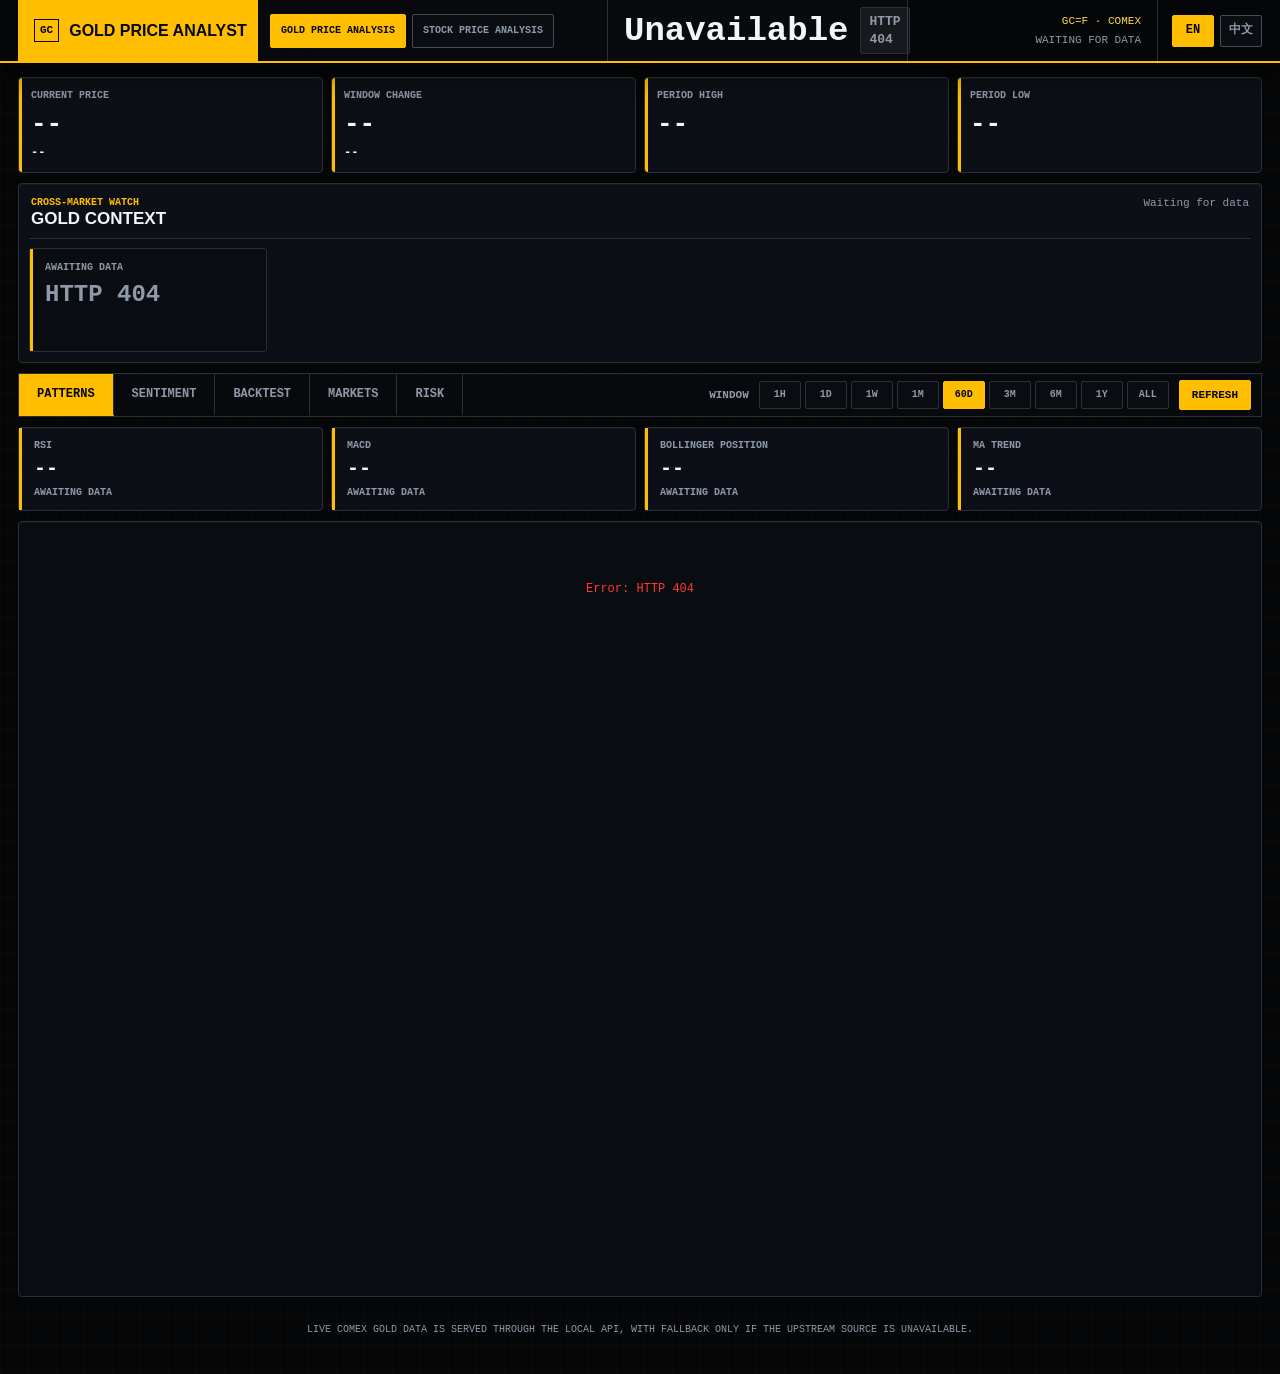
==== commit 37a12d97: "Add preset chart ranges" ====
--- a/index.html
+++ b/index.html
@@ -78,8 +78,17 @@
       </div>
       <div class="controls">
         <span class="control-label" data-i18n="window">Window</span>
-        <input id="days-slider" type="range" min="60" max="10000" step="10" value="10000" aria-label="Analysis window in days">
-        <span class="control-label" id="days-label">All</span>
+        <div class="range-presets" data-range-controls>
+          <button class="range-btn" data-range="1h" type="button">1H</button>
+          <button class="range-btn" data-range="1d" type="button">1D</button>
+          <button class="range-btn" data-range="1w" type="button">1W</button>
+          <button class="range-btn" data-range="1mo" type="button">1M</button>
+          <button class="range-btn" data-range="60d" type="button">60D</button>
+          <button class="range-btn" data-range="3mo" type="button">3M</button>
+          <button class="range-btn" data-range="6mo" type="button">6M</button>
+          <button class="range-btn" data-range="1y" type="button">1Y</button>
+          <button class="range-btn" data-range="all" type="button">All</button>
+        </div>
         <button class="btn-refresh" id="btn-refresh" data-i18n="refresh" type="button">Refresh</button>
       </div>
     </section>
@@ -259,7 +268,20 @@
       </section>
 
       <section class="stock-toolbar">
-        <div class="section-kicker" data-i18n="stock_price_analysis">Stock Price Analysis</div>
+        <div class="stock-toolbar-main">
+          <div class="section-kicker" data-i18n="stock_price_analysis">Stock Price Analysis</div>
+          <div class="range-presets" data-range-controls>
+            <button class="range-btn" data-range="1h" type="button">1H</button>
+            <button class="range-btn" data-range="1d" type="button">1D</button>
+            <button class="range-btn" data-range="1w" type="button">1W</button>
+            <button class="range-btn" data-range="1mo" type="button">1M</button>
+            <button class="range-btn" data-range="60d" type="button">60D</button>
+            <button class="range-btn" data-range="3mo" type="button">3M</button>
+            <button class="range-btn" data-range="6mo" type="button">6M</button>
+            <button class="range-btn" data-range="1y" type="button">1Y</button>
+            <button class="range-btn" data-range="all" type="button">All</button>
+          </div>
+        </div>
         <button class="btn-refresh" id="btn-stock-refresh" data-i18n="refresh" type="button">Refresh</button>
       </section>
 
--- a/gold.css
+++ b/gold.css
@@ -460,6 +460,8 @@
   align-items: center;
   gap: 10px;
   padding: 0 10px;
+  flex-wrap: wrap;
+  justify-content: flex-end;
 }
 
 .control-label {
@@ -474,6 +476,40 @@
   min-width: 40px;
   color: var(--gold);
   text-align: right;
+}
+
+.range-presets {
+  display: flex;
+  align-items: center;
+  gap: 4px;
+  overflow-x: auto;
+  scrollbar-width: thin;
+}
+
+.range-btn {
+  min-height: 28px;
+  min-width: 42px;
+  border: 1px solid var(--border);
+  border-radius: 2px;
+  padding: 0 8px;
+  background: #090c11;
+  color: var(--muted);
+  font-family: var(--mono);
+  font-size: 10px;
+  font-weight: 900;
+  text-transform: uppercase;
+  white-space: nowrap;
+}
+
+.range-btn:hover {
+  border-color: var(--gold);
+  color: var(--text);
+}
+
+.range-btn.active {
+  background: var(--gold);
+  border-color: var(--gold);
+  color: #050607;
 }
 
 input[type="range"] {
@@ -690,6 +726,13 @@
   justify-content: space-between;
   border: 1px solid var(--border);
   background: #07090c;
+}
+
+.stock-toolbar-main {
+  display: flex;
+  align-items: center;
+  gap: 12px;
+  min-width: 0;
 }
 
 .market-warning {
@@ -800,8 +843,10 @@
   }
   .controls {
     min-height: 42px;
-    justify-content: space-between;
+    justify-content: flex-start;
   }
+  .stock-toolbar,
+  .stock-toolbar-main { flex-direction: column; align-items: flex-start; }
   .metrics,
   #tab-risk .metrics { grid-template-columns: repeat(2, minmax(0, 1fr)); }
   .sentiment-top,
